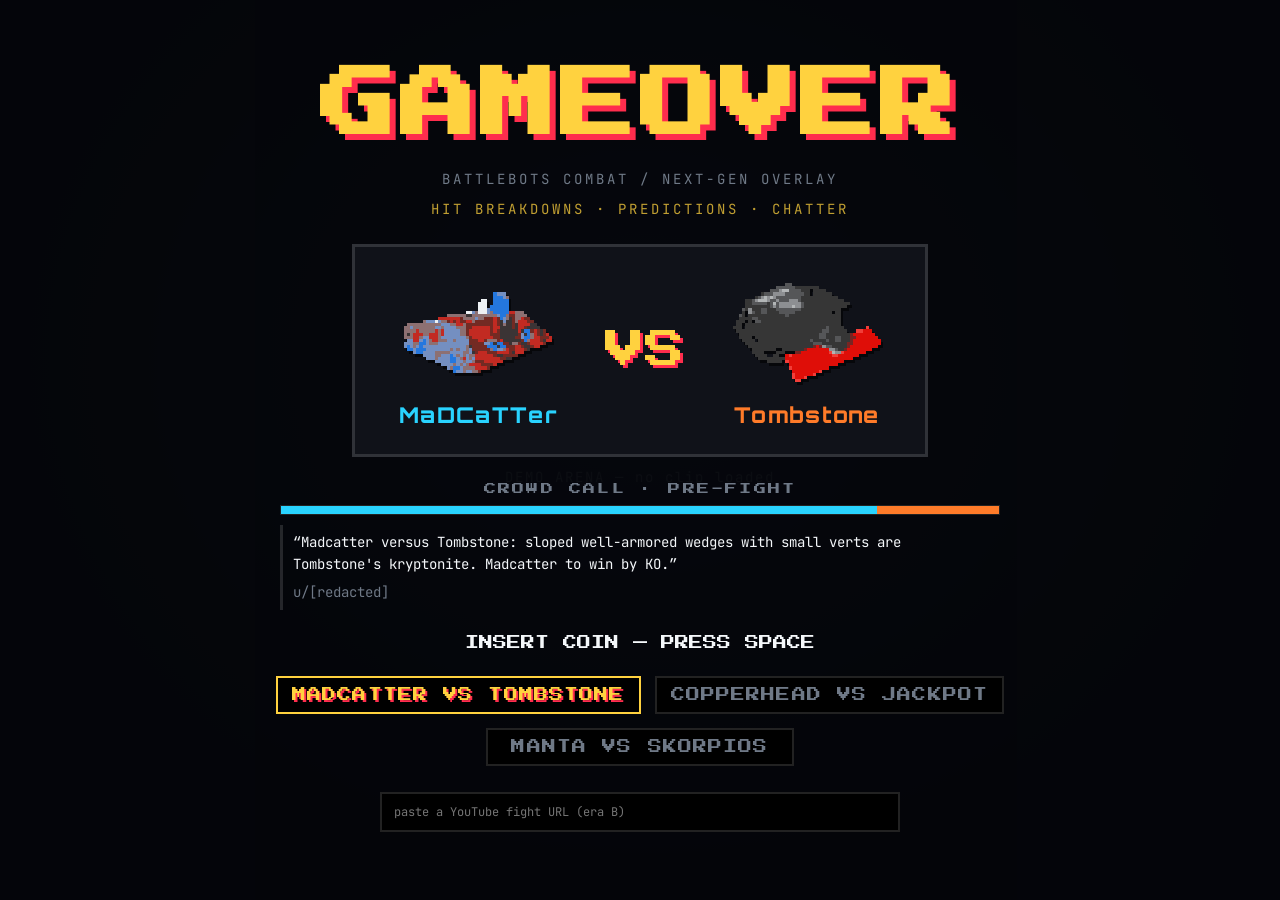
==== frontend/index.html @ 4cab4175 "Fix sprites.js 404ing on the public site vercel.json REWRITES / to /frontend/index.html, and a rewri" ====
<meta charset="utf-8">
<meta name="viewport" content="width=device-width, initial-scale=1">
<title>GAMEOVER</title>
<link rel="preconnect" href="https://fonts.googleapis.com">
<link rel="preconnect" href="https://fonts.gstatic.com" crossorigin>
<link href="https://fonts.googleapis.com/css2?family=Orbitron:wght@600;800;900&family=JetBrains+Mono:wght@400;500;700&family=Press+Start+2P&display=swap" rel="stylesheet">
<!-- ../frontend/, not the bare filename: vercel.json REWRITES / to
     /frontend/index.html, so the browser's URL stays / and a same-directory
     relative path resolves to /sprites.js and 404s on the public site while
     working perfectly in local dev. Every other asset here climbs with ../ for
     exactly this reason, and .. from / harmlessly stays at /. -->
<script src="../frontend/sprites.js"></script>

<style>
/* ===================================================================
   THEME — everything a restyler needs is in this block.
   Change colours / fonts / sizes here, not in the rules below.
   =================================================================== */
:root {
  /* palette */
  --bg:            #07080b;
  --ink:           #f4f7fa;
  --ink-dim:       #6f7987;
  --steel:         #5f6b7a;
  --accent:        #ffd23f;   /* arcade gold: titles, VS, stamps */
  --accent-2:      #ff2d4d;   /* danger / KO red */
  --left-color:    #29d3ff;   /* player 1 identity */
  --right-color:   #ff7b29;   /* player 2 identity */
  --ghost:         #ffffff66; /* trailing damage inside a core */
  --core-hollow:   #0d1015;   /* unlit core interior */
  --core-edge:     #e4ebf3;   /* robot-head outline pixels */
  --panel:         #12151be6;
  --panel-edge:    #ffffff22;
  --comment-bg:    #0a0e1aee;   /* near-opaque: it overlays bright arena footage */
  --ko-panel:      #0a0204b8; /* KO stamp plate */
  --ko-glow:       #ff2d4d8c;
  --ko-ink-shadow: #b3260f;   /* hard pixel shadow under the stamp text */
  --embers:        #ffe27a,#ff9d3d,#ff5a1a,#ff3d1a;

  /* hitmarkers — one colour per damage tier (see TIERS in the script) */
  --hit-graze:     #ffd23f;
  --hit-solid:     #ff9d3d;
  --hit-heavy:     #ff5a1a;
  --hit-massive:   #ff2d4d;
  --hit-self:      #8a94a3;   /* incidental: wall, hazard, self-inflicted */

  /* breakdown panel — card language borrowed from DESIGN_ARTIFACT.html */
  --panel-raised:  #191d25;
  --hairline:      #262b34;
  --steel-light:   #b3bdc9;
  --ok:            #3dff9e;   /* card eyebrow */
  --energy:        #f2a13c;   /* weapon labels */

  /* health ramp — sampled by JS, interpolated per hp */
  --ramp-0:        255,45,77;    /* critical */
  --ramp-25:       255,157,61;
  --ramp-50:       255,217,61;
  --ramp-75:       168,255,61;
  --ramp-100:      61,255,158;   /* healthy */

  /* type */
  --font-display:  'Orbitron', sans-serif;                     /* names, status, VS */
  --font-mono:     'JetBrains Mono', ui-monospace, monospace;  /* numbers, labels */
  --font-pixel:    'Press Start 2P', 'Courier New', monospace; /* title, stamps */
  --fs-title:      clamp(28px, 7vw, 76px);
  --fs-name:       clamp(11px, 1.7vw, 22px);
  --fs-hp:         clamp(13px, 2vw, 26px);
  --fs-status:     clamp(7px, 1vw, 13px);
  --fs-caption:    clamp(10px, 1.8vw, 20px);
  /* Fallback only. The real reservation is measured per clip by sizeCaption(),
     which sets --cur-h / --prev-h from the tallest caption this timeline
     actually holds — a fixed line count is a guess, and it was wrong: the
     longest madcatter caption wraps to THREE lines in the 374px caption column,
     so a two-line reservation still let the block grow. */
  --cap-lines:     2;
  --cap-lh:        1.7;
  /* the small-label size: hit readout, card descriptions, picker, .pq quotes.
     12px was fine for a dense web page, marginal for a HUD read at a glance. */
  --fs-comment:    clamp(8px, 1.1vw, 14px);
  --fs-fan:        clamp(10px, 1.35vw, 16px);  /* fan comment — must read on video */
  --sigil-size:    clamp(14px, 2.1vw, 26px);   /* weapon icon beside each name */
  --fs-stamp:      clamp(26px, 7vw, 92px);
  --fs-hits-tot:   clamp(12px, 1.7vw, 20px);   /* the running hit total */
  --fs-eyebrow:    clamp(8px, .95vw, 13px);    /* breakdown stat labels, axis, note */
  --fs-card-title: clamp(13px, 1.7vw, 19px);
  --fs-stat:       clamp(15px, 2.2vw, 26px);

  /* layout */
  --core-size:     clamp(30px, 5.4vw, 78px);   /* width of one robot-head core */
  --core-gap:      clamp(4px, .9vw, 14px);
  --bar-w:         clamp(150px, 30vw, 520px);  /* column width for each side */
  --hud-pad:       clamp(12px, 2.4vw, 34px);
  --radius:        3px;
  /* Broadcast footage puts its own graphics in the TOP-LEFT (match clock,
     "KNOCKOUT : 72sec" banner), so the HUD keeps that corner empty: bars run
     along the bottom and the only top-anchored readouts hug the right edge.
     Raise --safe-top if a broadcaster's band spans the full width. */
  --safe-top:      var(--hud-pad);
  --hits-h:        calc(var(--fs-hits-tot) + var(--fs-comment) * 3.4);

  /* hitmarker sizes, one per tier */
  --hm-graze:      clamp(34px, 5vw, 66px);
  --hm-solid:      clamp(46px, 7vw, 94px);
  --hm-heavy:      clamp(62px, 10vw, 132px);
  --hm-massive:    clamp(78px, 13vw, 172px);
  --hm-size:       var(--hm-graze);            /* default tier */
  --strike-size:   clamp(180px, 36vmin, 440px);
  /* the crosshair parks below the broadcaster's band — push it down together
     with --safe-top if a clip's burned-in graphics run taller */
  --strike-top:    54%;
  /* When a hit carries a real impact point (hit.at) the marker goes THERE
     instead, so these fence it into the readable middle of the frame. The top
     floor is the load-bearing one: an impact high in the frame would otherwise
     land right on the burned-in "KNOCKOUT : 24sec" banner. Raise them with
     --safe-top and --strike-top, never on their own. */
  --mark-min-top:  30%;
  --mark-max-top:  78%;
  --mark-inset:    10%;

  /* breakdown layout */
  --bd-radius:     10px;
  --bd-gap:        clamp(10px, 1.6vw, 20px);
  --strip-h:       clamp(46px, 8vh, 74px);
  --pbar-h:        clamp(38px, 5vh, 46px);    /* .bars lifts by this while shown */
  --pred-h:        10px;       /* crowd split bar, title card and breakdown */

  /* motion */
  --tween:         400ms;      /* health drain tween (spec) */
  --ghost-tween:   900ms;
  --shake-time:    420ms;
  --hm-life:       420ms;
  --strike-life:   720ms;
  /* fan comment dwell. Was 6000 when a scraped comment was a short quip; a
     pinned fight-card prediction runs the full MAX_LEN 180 chars, which is
     ~32 words and does not read in six seconds. */
  --comment-life:  9000ms;
  --exchange-gap:  3000ms;     /* parent quote -> reply, the two-beat exchange */
}

* { box-sizing: border-box; }
html, body { margin: 0; height: 100%; background: var(--bg); color: var(--ink);
  font-family: var(--font-mono); overflow: hidden; }

/* ---------- stage ---------- */
#stage { position: fixed; inset: 0; }
#video, #placeholder { position: absolute; inset: 0; width: 100%; height: 100%; }
#video { object-fit: cover; background: #000; }
#placeholder { display: none; background:
  radial-gradient(ellipse at 50% 40%, #1b2340 0%, #05060a 70%),
  repeating-linear-gradient(90deg, #ffffff08 0 2px, transparent 2px 46px); }
#placeholder.on { display: block; }
#placeholder::after { content: 'DEMO ARENA — no clip loaded'; position: absolute;
  left: 0; right: 0; top: 52%; text-align: center; color: var(--ink-dim);
  font-size: var(--fs-comment); letter-spacing: 2px; }

/* shake on big damage */
@keyframes shake {
  0%,100% { transform: translate(0,0) }
  20% { transform: translate(-12px, 7px) rotate(-.5deg) }
  40% { transform: translate(11px, -8px) rotate(.5deg) }
  60% { transform: translate(-8px, -5px) }
  80% { transform: translate(7px, 6px) }
}
#stage.shake { animation: shake var(--shake-time) linear; }
/* KO hits harder — vintage hardware doesn't ease */
@keyframes shakeHard {
  0%,100% { transform: translate(0,0) rotate(0) }
  15% { transform: translate(-18px, 10px) rotate(-.8deg) }
  35% { transform: translate(17px, -12px) rotate(.8deg) }
  55% { transform: translate(-14px, -8px) rotate(-.5deg) }
  75% { transform: translate(12px, 9px) rotate(.4deg) }
}
#stage.shake-hard { animation: shakeHard .5s cubic-bezier(.36,.07,.19,.97); }

/* ---------- HUD ---------- */
#hud { position: absolute; inset: 0; pointer-events: none; opacity: 0;
  transition: opacity 500ms; }
#hud.on { opacity: 1; }

/* one bottom row: left stack · caption · right stack — the top of the frame
   belongs to the broadcaster (see --safe-top). */
.bars { position: absolute; bottom: var(--hud-pad); left: var(--hud-pad);
  right: var(--hud-pad); display: flex; justify-content: space-between;
  align-items: flex-end; gap: clamp(10px, 3vw, 44px); }
.side { display: flex; flex-direction: column; gap: 6px;
  flex: 0 1 var(--bar-w); min-width: 0; max-width: 46%; }
.side.right { align-items: flex-end; }

.name { font-family: var(--font-display); font-weight: 800; font-size: var(--fs-name);
  letter-spacing: .06em; text-shadow: 2px 2px 0 #000, 0 0 14px #000;
  display: flex; align-items: center; gap: .5em; }
.side.right .name { flex-direction: row-reverse; }
.side.left  .name { color: var(--left-color); }
.side.right .name { color: var(--right-color); }

/* weapon sigil — the bot's silhouette, so a viewer can tie this side of the HUD
   to the machine actually on screen. Inherits the side colour via currentColor. */
.sigil { width: var(--sigil-size); height: var(--sigil-size); flex: 0 0 auto;
  shape-rendering: crispEdges; filter: drop-shadow(1px 1px 0 #000); }
/* a cropped photo instead of a silhouette — kept chunky on purpose so a soft
   action still reads as deliberate pixel art rather than a blurry JPEG */
.sigil.shot { image-rendering: pixelated; object-fit: cover;
  border: 2px solid currentColor; border-radius: 2px; }
/* same sprite, VS-card size — the first thing a viewer sees */
.vsart { width: clamp(72px, 13vw, 148px); height: auto; image-rendering: pixelated;
  shape-rendering: crispEdges; filter: drop-shadow(2px 3px 0 #0009); }
.vsart.shot { object-fit: cover; border: 3px solid currentColor; }

/* ---------- pixel cores (health) ----------
   Five robot heads per bot, 20 hp each. The last one drains first, so damage
   eats inward toward the centre of the frame. Each head is a plain div whose
   width tweens; the robot silhouette comes from a CSS mask, so there are no
   SVG ids to collide between the two sides. */
.cores { display: flex; gap: var(--core-gap); }
.side.right .cores { flex-direction: row-reverse; }

/* flex: 0 0 auto — a core is a fixed size, never a share of the row. Without it a
   narrowed .side shrinks all five and aspect-ratio takes the height with them. */
.core { position: relative; flex: 0 0 auto;
  width: var(--core-size); aspect-ratio: 11 / 9;
  filter: drop-shadow(0 0 8px var(--glow, #3dff9e66));
  transition: filter 300ms; }
.core.spent { filter: none; }
.core-body, .core-edge { position: absolute; inset: 0; }
.core-body {
  -webkit-mask: var(--core-mask) center / 100% 100% no-repeat;
          mask: var(--core-mask) center / 100% 100% no-repeat; }
.core-edge { background: var(--core-edge);
  -webkit-mask: var(--core-edge-mask) center / 100% 100% no-repeat;
          mask: var(--core-edge-mask) center / 100% 100% no-repeat; }
.core-hollow { position: absolute; inset: 0; background: var(--core-hollow); }
/* the drain sweeps the head's INTERIOR columns, not its bounding box — otherwise
   the outer ~18% of the sweep lands on empty pixels and a 20% core reads as 0 */
.core-ghost, .core-fill { position: absolute; top: 0; bottom: 0;
  left: var(--core-in-x); width: 0; }
.core-ghost { background: var(--ghost);
  transition: width var(--ghost-tween) ease-out 220ms; }
.core-fill { background: var(--live-color, #3dff9e);
  transition: width var(--tween) cubic-bezier(.2,.8,.2,1), background 300ms; }
.side.right .core-ghost, .side.right .core-fill { left: auto; right: var(--core-in-x); }

@keyframes corePop {
  0% { transform: scale(1) }
  35% { transform: scale(1.22) rotate(-3deg) }
  100% { transform: scale(1) }
}
.core.pop { animation: corePop .45s cubic-bezier(.3,1.6,.5,1); }
@keyframes coreThrob {
  0%,100% { transform: scale(1); filter: drop-shadow(0 0 7px var(--glow, #ff2d4d99)) }
  50% { transform: scale(1.09); filter: drop-shadow(0 0 20px var(--glow, #ff2d4d99)) }
}
.core.low { animation: coreThrob .8s ease-in-out infinite; }

/* readout + status line */
.readout { display: flex; align-items: baseline; gap: 10px;
  text-shadow: 2px 2px 0 #000; }
.side.right .readout { flex-direction: row-reverse; }
.hpnum { font-family: var(--font-mono); font-weight: 700; font-size: var(--fs-hp);
  color: var(--live-color, var(--ink)); transition: color 300ms; }
.coren { font-family: var(--font-mono); font-size: var(--fs-status);
  letter-spacing: .08em; color: var(--steel); }
.coren b { color: var(--ink); font-weight: 500; }
.status { font-family: var(--font-display); font-weight: 600;
  font-size: var(--fs-status); letter-spacing: .24em;
  color: var(--live-color, var(--ink)); text-shadow: 2px 2px 0 #000, 0 0 12px #000;
  transition: color 300ms; }

/* fan comment — order:-1 floats it ABOVE the bottom-anchored cores */
.comment { order: -1; max-width: 100%; background: var(--comment-bg);
  border-left: 3px solid var(--accent); padding: 8px 10px; margin-top: 4px;
  font-size: var(--fs-fan); line-height: 1.6; opacity: 0;
  /* the panel sits over arena footage that can be white-hot (sparks, fire), so
     it carries its own contrast rather than trusting the frame behind it */
  color: var(--ink); text-shadow: 1px 1px 0 #000;
  backdrop-filter: blur(3px);
  transform: translateY(10px); transition: opacity 260ms, transform 260ms; }
.side.right .comment { border-left: 0; border-right: 3px solid var(--accent);
  text-align: right; }
.comment.on { opacity: 1; transform: translateY(0); }

/* PERFECT — the arcade flourish for a bot that finished on zero damage taken.
   z-index 8 because #ko's fireball is 7 and covers the whole frame for the
   stamp's life; .bars is positioned but has no z-index, so it opens no stacking
   context and this lifts the badge alone rather than the health bars with it.
   The [hidden] rule is NOT optional: `display` here is an author declaration and
   would beat the UA's [hidden] rule outright — which is exactly the bug that
   made #preds unhideable. */
/* align-self, not align-items: .side is a column flex whose default `stretch`
   would blow the badge out to the full width of the panel */
.perfect { position: relative; z-index: 8; align-self: flex-start;
  display: inline-block; padding: 2px 10px 4px;
  font-family: var(--font-pixel); font-size: var(--fs-status);
  letter-spacing: .18em; color: var(--accent);
  background: #000; border: 2px solid var(--accent);
  text-shadow: 2px 2px 0 var(--accent-2);
  box-shadow: 0 0 18px var(--accent-2), inset 0 0 12px #ffd23f22;
  transform-origin: center bottom; }
.side.right .perfect { align-self: flex-end; }
.perfect[hidden] { display: none; }
/* The badge outranks .screen (z-index 8 vs 5) so it can paint over #ko's fireball,
   which means it also paints over the fight card — PERFECT read twice, once beside
   Manta's dimmed HUD panel and again in the DAMAGE panel. Containing #hud in its
   own stacking context would fix it and break the fireball ordering, which is what
   the 8 is for; hiding it while the card is up costs one body class. */
body.over .perfect { display: none; }
.perfect.pop { animation: perfectIn 460ms cubic-bezier(.2,1.6,.4,1) both; }
@keyframes perfectIn {
  0%   { transform: scale(0) rotate(-8deg); opacity: 0 }
  60%  { transform: scale(1.18) rotate(2deg); opacity: 1 }
  100% { transform: scale(1) rotate(0); opacity: 1 }
}
.comment .src { display: block; margin-top: 6px; color: var(--ink-dim);
  font-size: .82em; overflow-wrap: anywhere; }
.comment .src b { color: var(--ink); font-weight: 700; }
/* second beat of an exchange — the reply someone posted under the quote already
   on screen. Dimmer accent and the ↳ so it reads as an answer, not a new take. */
.comment.reply { border-color: var(--ink-dim); }

/* caption — centre column of the bottom row.
   flex-basis MUST stay 0, not auto. With `auto` the caption's base size is its own
   max-content width, so a long line pushes the row into negative free space and the
   two .side columns — flex-shrink 1, min-width 0 — get squeezed below --bar-w,
   shrinking the health cores and rewrapping the fan comments. With basis 0 the
   caption can never contribute overflow; it wraps inside whatever is left. Where
   there IS free space the two are arithmetically identical, so the short-caption
   look is unchanged. */
#caption { flex: 1 1 0; min-width: 0; text-align: center;
  overflow-wrap: break-word; padding-bottom: 4px;
  font-family: var(--font-pixel); font-size: var(--fs-caption);
  line-height: var(--cap-lh); text-shadow: 3px 3px 0 #000, 0 0 18px #000;
  /* both slots keep their space whether or not they hold anything, so the block
     is the same height for a one-word caption, a wrapped two-line one and none
     at all. Without this the bars, the cores and the fan comments all shift
     every time a line is typed. Bottom-aligned because .bars is anchored to the
     bottom edge and grows upward. */
  display: flex; flex-direction: column; justify-content: flex-end; }
/* the line before this one, kept legible — events land ~1s apart and a caption that
   is replaced the moment it finishes typing is never actually read. It wraps rather
   than ellipsing: the reserved space is what stops it moving anything, so there is
   nothing to gain by cutting it off mid-word. */
#caption .prev { opacity: .38; font-size: .82em; margin-bottom: 2px;
  min-height: var(--prev-h, calc(var(--cap-lines) * var(--cap-lh) * 1em)); }
#caption .cur { min-height: var(--cur-h, calc(var(--cap-lines) * var(--cap-lh) * 1em)); }
/* too narrow for three columns — caption takes its own line above the bars, where
   it is full width and one line is enough */
@media (max-width: 620px) {
  .bars { flex-wrap: wrap; }
  #caption { order: -2; flex: 1 0 100%; padding-bottom: 10px; --cap-lines: 1; }
}
/* the cursor belongs to the line being typed, not to the block — on #caption it
   would render after the previous line too */
#caption .cur::after { content: '_'; opacity: .8;
  animation: blink 700ms steps(1) infinite; }
#caption.done .cur::after { content: ''; }

/* hit counter — it has to explain itself: what is being counted, who landed
   them, and what the last one was. Stays top-RIGHT and narrow; the top-left of
   the frame belongs to the broadcaster (see --safe-top). */
#hits { position: absolute; right: var(--hud-pad); top: var(--safe-top);
  width: max-content; max-width: min(52vw, 380px); text-align: right;
  font-family: var(--font-mono); font-size: var(--fs-comment);
  letter-spacing: .12em; text-shadow: 2px 2px 0 #000, 0 0 10px #000; }
#hits .hh { display: flex; justify-content: flex-end; align-items: baseline; gap: 8px; }
#hits .lbl { color: var(--ink-dim); font-size: .86em; letter-spacing: .24em; }
#hits .hh b { font-family: var(--font-pixel); font-size: var(--fs-hits-tot);
  color: var(--accent); }
#hits .hs { display: flex; justify-content: flex-end; gap: 14px; margin-top: 5px; }
#hits .s { display: flex; align-items: center; gap: 6px; min-width: 0; }
#hits .s b { color: var(--ink); font-weight: 700; }
#hits .s em { font-style: normal; color: var(--steel); font-size: .84em;
  max-width: 14ch; overflow: hidden; text-overflow: ellipsis; white-space: nowrap; }
#hits .dot { width: 7px; height: 7px; flex: 0 0 7px; }
#hits .dot.l { background: var(--left-color);  box-shadow: 0 0 8px var(--left-color); }
#hits .dot.r { background: var(--right-color); box-shadow: 0 0 8px var(--right-color); }
#hits .hl { margin-top: 6px; font-size: .86em; color: var(--ink-dim);
  white-space: nowrap; overflow: hidden; text-overflow: ellipsis; }
#hits .hl.t-solid   { color: var(--hit-solid); }
#hits .hl.t-heavy   { color: var(--hit-heavy); }
#hits .hl.t-massive { color: var(--hit-massive); }
#hits .hl.flash { animation: hlFlash 500ms steps(2, end); }
@keyframes hlFlash { 0%,100% { filter: none } 50% { filter: brightness(2.4) } }
@media (max-width: 620px) {
  #hits .s em, #hits .hl .wpn { display: none; }  /* dot + number still attribute */
}
#muted { position: absolute; right: var(--hud-pad);
  top: calc(var(--safe-top) + var(--hits-h) + 12px);
  font-size: var(--fs-comment); color: var(--ink-dim); display: none;
  pointer-events: auto; cursor: pointer; text-align: right;
  max-width: min(60vw, 420px); line-height: 1.7; }
#muted.on { display: block; }
/* full-stage crosshair — heavy blows and up. Wraps #massive so the tier word
   keeps its original animation instead of gaining a second one. Nudged toward
   the bot that got hit, and parked below the broadcaster's band. */
#strike { position: absolute; left: var(--strike-x, 50%);
  top: var(--strike-y, var(--strike-top));
  width: var(--strike-size); height: var(--strike-size);
  margin: calc(var(--strike-size) / -2) 0 0 calc(var(--strike-size) / -2);
  pointer-events: none; opacity: 0; z-index: 9; color: var(--hit-heavy); }
#strike.on { animation: strikeIn var(--strike-life) steps(4, end) forwards; }
#strike.t-massive { color: var(--hit-massive); }
@keyframes strikeIn {
  0% { opacity: 0; transform: scale(1.9) }
  20% { opacity: 1; transform: scale(1) }
  70% { opacity: 1; transform: scale(1) }
  100% { opacity: 0; transform: scale(1.12) }
}
#strike .ring { position: absolute; inset: 12%; border: 3px solid currentColor;
  border-radius: 50%; box-shadow: 0 0 24px currentColor, inset 0 0 18px currentColor;
  clip-path: polygon(0 0,100% 0,100% 34%,0 34%,0 0,
                     0 66%,100% 66%,100% 100%,0 100%); }
#strike .tick { position: absolute; background: currentColor;
  box-shadow: 0 0 14px currentColor; }
#strike .tick.n, #strike .tick.s { left: 50%; width: 3px; height: 12%; margin-left: -1.5px; }
#strike .tick.n { top: 0 }
#strike .tick.s { bottom: 0 }
#strike .tick.w, #strike .tick.e { top: 50%; height: 3px; width: 12%; margin-top: -1.5px; }
#strike .tick.w { left: 0 }
#strike .tick.e { right: 0 }

#massive { position: absolute; left: 50%; top: 50%;
  transform: translate(-50%,-50%) scale(.6); white-space: nowrap;
  font-family: var(--font-pixel); font-size: clamp(14px, 3vw, 40px);
  color: currentColor; text-shadow: 4px 4px 0 #000; opacity: 0; }
#massive.on { animation: massive 900ms ease-out; }
@keyframes massive {
  0% { opacity: 0; transform: translate(-50%,-50%) scale(.4) }
  18% { opacity: 1; transform: translate(-50%,-50%) scale(1.15) }
  70% { opacity: 1; transform: translate(-50%,-50%) scale(1) }
  100% { opacity: 0; transform: translate(-50%,-50%) scale(1) }
}
#strikeby { position: absolute; left: 50%; top: calc(50% + var(--strike-size) * .17);
  transform: translateX(-50%); white-space: nowrap;
  font-family: var(--font-mono); font-weight: 700; font-size: var(--fs-comment);
  letter-spacing: .18em; color: var(--ink); text-shadow: 2px 2px 0 #000; }

/* damage floaters + KO embers */
.floater { position: absolute; font-family: var(--font-display); font-weight: 800;
  font-size: clamp(14px, 2.2vw, 28px); color: var(--accent-2);
  text-shadow: 0 0 10px var(--ko-glow), 2px 2px 0 #000; pointer-events: none;
  z-index: 9; animation: floatUp 1s ease forwards; }
@keyframes floatUp {
  0% { opacity: 0; transform: translateY(6px) scale(.8) }
  20% { opacity: 1; transform: translateY(-4px) scale(1.1) }
  100% { opacity: 0; transform: translateY(-46px) scale(1) }
}
/* hitmarker — lands on the core that actually drained, sized and coloured by
   tier. Reuses the core pixel-mask builder, so there is one of those, not two. */
.hitmark { position: absolute; pointer-events: none; z-index: 10;
  width: var(--hm-size); height: var(--hm-size);
  margin: calc(var(--hm-size) / -2) 0 0 calc(var(--hm-size) / -2);
  color: var(--hit-graze);
  animation: hmPop var(--hm-life) steps(3, end) forwards; }
.hitmark::before, .hitmark::after { content: ''; position: absolute; inset: 0;
  background: currentColor;
  -webkit-mask: var(--hm-mask) center / 100% 100% no-repeat;
          mask: var(--hm-mask) center / 100% 100% no-repeat; }
.hitmark::after { filter: blur(7px); opacity: .75; }
.hitmark.t-solid   { color: var(--hit-solid);   --hm-size: var(--hm-solid); }
.hitmark.t-heavy   { color: var(--hit-heavy);   --hm-size: var(--hm-heavy); }
.hitmark.t-massive { color: var(--hit-massive); --hm-size: var(--hm-massive); }
.hitmark.self      { color: var(--hit-self); }   /* not a clean blow */
@keyframes hmPop {
  0% { opacity: 0; transform: scale(.3) rotate(-14deg) }
  22% { opacity: 1; transform: scale(1.3) rotate(0deg) }
  55% { opacity: 1; transform: scale(1) }
  100% { opacity: 0; transform: scale(1.45) }
}
.ember { position: absolute; width: 5px; height: 5px; border-radius: 1px;
  pointer-events: none; z-index: 9; animation: emberOut .7s ease-out forwards; }
@keyframes emberOut {
  0% { transform: translate(0,0) scale(1); opacity: 1 }
  100% { transform: translate(var(--dx), var(--dy)) scale(.15); opacity: 0 }
}

/* ---------- screens (title / game over) ---------- */
.screen { position: absolute; inset: 0; display: none; flex-direction: column;
  align-items: center; justify-content: center; gap: 26px; text-align: center;
  background: #05060aee; z-index: 5; }
.screen.on { display: flex; }
/* The title card is laid out but not shown until every part of it has landed, so
   it arrives in ONE paint. Measured, the crowd block is 195px tall and #title is
   `justify-content: center`, so a late #preds moved the WHOLE card — the h1 rose
   110px and the picker fell 111px, long after the card looked settled. Reserving
   the block's height instead is not an option: whether it appears at all depends
   on the comments file, so a reservation is wrong on exactly the clips that have
   no picks. `visibility` rather than `opacity` because layout must still happen
   underneath — sizeCaption() and the picker both measure during this window. */
.screen.staging { visibility: hidden; }
#title h1 { font-family: var(--font-pixel); font-size: var(--fs-title); margin: 0;
  color: var(--accent); text-shadow: 6px 6px 0 var(--accent-2); letter-spacing: 4px; }
#title .sub { color: var(--ink-dim); font-size: var(--fs-comment); letter-spacing: 3px; }
#title .sub i { font-style: normal; white-space: nowrap; }
/* the counting rule, stated once so the HUD readout needs no explaining */
#title .rule { color: var(--accent); opacity: .75; margin-top: -14px; }
#coin { font-family: var(--font-pixel); font-size: var(--fs-comment); color: var(--ink);
  animation: blink 900ms steps(1) infinite; }
@keyframes blink { 0%,49% { opacity: 1 } 50%,100% { opacity: 0 } }

.vs { display: flex; align-items: center; gap: clamp(14px, 4vw, 48px);
  border: 3px solid var(--panel-edge); background: var(--panel);
  padding: clamp(12px, 2.4vw, 26px) clamp(16px, 4vw, 44px); }
/* min-height reserves the sprite before it exists. .vsart is
   clamp(72px,13vw,148px) wide at 16:12, so it lands ~0.75x that tall on top of a
   name line — without the reservation the panel grew by ~60-120px in one frame
   and .screen's justify-content:center threw the whole card up and down. */
.vs .bot { display: flex; flex-direction: column; align-items: center; gap: .6em;
  justify-content: flex-end;
  min-height: calc(clamp(72px, 13vw, 148px) * .75 + var(--fs-name) * 1.4 + .6em);
  font-family: var(--font-display); font-weight: 800;
  font-size: var(--fs-name); letter-spacing: .06em; max-width: 30vw; }
.vs .bot.l { color: var(--left-color); }
.vs .bot.r { color: var(--right-color); }
.vs .mid { font-family: var(--font-pixel); font-size: clamp(18px,3.4vw,40px);
  color: var(--accent); text-shadow: 3px 3px 0 var(--accent-2); }

/* ---------- crowd call — shared by the title card and breakdown card 04 ----
   The split bar and the quoted takes are the same component in two places, so
   they are styled once here. Note the top-left broadcaster rule does NOT apply
   to #preds: .screen is a full-frame overlay over a PAUSED video, not the HUD,
   so nothing of the burned-in match clock is underneath it. */
#preds { display: flex; flex-direction: column; align-items: center; gap: 10px;
  width: min(86vw, 720px); }
/* Load-bearing. `display` above is an AUTHOR declaration and beats the UA's
   [hidden] rule outright, so without this the block could never be hidden: it
   painted its header and empty bar from the first frame on every clip, grew by
   the height of two quotes when they landed, and on a clip with no picks
   (synthfight, ?demo=1) just sat there empty forever. */
#preds[hidden] { display: none; }
#preds .ph { font-family: var(--font-pixel); font-size: var(--fs-eyebrow);
  letter-spacing: .18em; color: var(--ink-dim); }
.pbar { display: flex; width: 100%; height: var(--pred-h); background: #000;
  border: 1px solid var(--panel-edge); overflow: hidden; }
.pbar.big { height: calc(var(--pred-h) * 1.6); }
.pbar i { display: block; height: 100%; transition: width 400ms; }
.pbar i:first-child { background: var(--left-color); }
.pbar i:last-child  { background: var(--right-color); }
.pq { display: grid; grid-template-columns: 1fr 1fr; gap: var(--bd-gap);
  width: 100%; text-align: left; }
/* min-height reserves the typical two lines + cite, so the card is laid out at
   its final size on the first paint instead of growing when the quotes arrive */
.pq blockquote { margin: 0; font-size: var(--fs-comment); line-height: 1.6;
  color: var(--ink); border-left: 3px solid var(--panel-edge); padding: 6px 10px;
  min-height: calc(1.6em * 3 + 12px); }
.pq blockquote:empty { display: none; }
.pq blockquote:last-child { border-left: 0; border-right: 3px solid var(--panel-edge);
  text-align: right; }
/* One side can have no showable quote — madcatter-tombstone's only Tombstone
   pick is `rival: true`, which the tally counts but never shows. Hiding the empty
   blockquote is not enough on a 1fr 1fr grid: it leaves one quote against a blank
   half, and the whole point of the crowd card is one take BESIDE the opposing
   one. Going full-width says "only one side spoke" instead of looking broken. */
.pq.solo { grid-template-columns: 1fr; }
.pq.solo blockquote:last-child { border-left: 3px solid var(--panel-edge);
  border-right: 0; text-align: left; }
.pq cite { display: block; margin-top: 6px; font-style: normal;
  color: var(--ink-dim); overflow-wrap: anywhere; }
/* a title card already carrying h1 + 2 subs + VS + coin + picker + url box has
   no room left on a laptop — drop the predictions rather than clip the card */
@media (max-height: 700px) { #preds { display: none } }

/* fight select — one button per clip, current fight highlighted */
#picker { pointer-events: auto; display: flex; flex-wrap: wrap; justify-content: center;
  gap: clamp(6px, 1.2vw, 14px); max-width: min(86vw, 760px); }
#picker button, #pmenu button, #omenu button {
  font-family: var(--font-pixel); font-size: var(--fs-comment);
  letter-spacing: .08em; text-transform: uppercase; color: var(--ink-dim); background: #000;
  /* the label is relabelled from the slug once each timeline lands; a min-width
     stops that changing the button's size and re-wrapping the row under it */
  border: 2px solid var(--panel-edge); padding: 10px 14px; cursor: pointer;
  transition: color 120ms, border-color 120ms; }
#picker button { min-width: 22ch; }
#picker button:hover, #pmenu button:hover, #omenu button:hover {
  color: var(--ink); border-color: var(--steel); }
#picker button[aria-current='true'] { color: var(--accent); border-color: var(--accent);
  text-shadow: 2px 2px 0 var(--accent-2); cursor: default; }

/* era B url box */
#erab { pointer-events: auto; display: flex; flex-direction: column; gap: 10px;
  align-items: center; }
#erab input { font-family: var(--font-mono); font-size: 12px; padding: 10px 12px;
  width: min(70vw, 520px); background: #000; color: var(--ink);
  border: 2px solid var(--panel-edge); }
#cmd { font-size: var(--fs-comment); color: var(--accent); background: #000;
  border: 2px dashed var(--panel-edge); padding: 10px; display: none;
  width: min(70vw, 520px); word-break: break-all; line-height: 1.7;
  user-select: all; }

/* ---------- KO: fireball, smoke, stamp ---------- */
#flash { position: absolute; inset: 0; background: #fff; opacity: 0;
  pointer-events: none; z-index: 6; }
#flash.on { animation: flash 620ms ease-out; }
@keyframes flash { 0% { opacity: .95 } 100% { opacity: 0 } }
/* the same element, borrowed for a much lighter punch under a heavy hit */
#flash.tap { animation: flashTap 200ms ease-out; }
@keyframes flashTap { 0% { opacity: .18 } 100% { opacity: 0 } }

#ko { position: absolute; inset: 0; display: flex; align-items: center;
  justify-content: center; pointer-events: none; opacity: 0; overflow: hidden;
  z-index: 7; }
#ko.on { opacity: 1; }
#ko::before { content: ''; position: absolute; width: 70%; height: 220%;
  border-radius: 50%; opacity: 0; transform: scale(.1); }
#ko.on::before { animation: fireball 1s ease-out forwards; }
@keyframes fireball {
  0% { opacity: 0; transform: scale(.08);
    background: radial-gradient(circle, #fff 0%, #fff3c4 10%, #ffb347 26%, #ff5a1a 42%, #b3260f 58%, #3c140f80 70%, transparent 80%) }
  12% { opacity: 1; transform: scale(.55) }
  30% { opacity: 1; transform: scale(1);
    background: radial-gradient(circle, #fff3c4 0%, #ffcf6b 14%, #ff8a3d 30%, #ff3d1a 48%, #7a1c0a 66%, #28141466 76%, transparent 84%) }
  55% { opacity: .9; transform: scale(1.28);
    background: radial-gradient(circle, #ffe0a080 0%, #ff782873 22%, #96281466 42%, #32191666 64%, transparent 80%) }
  100% { opacity: 0; transform: scale(1.55) }
}
#ko::after { content: ''; position: absolute; width: 85%; height: 85%;
  border-radius: 50%; opacity: 0; filter: blur(2px);
  background: radial-gradient(circle, #4644428c 0%, #28262566 40%, transparent 72%); }
#ko.on::after { animation: smokeRise 1.6s ease-out .2s forwards; }
@keyframes smokeRise {
  0% { opacity: 0; transform: translateY(10%) scale(.5) }
  20% { opacity: .85; transform: translateY(0) scale(.9) }
  100% { opacity: 0; transform: translateY(-45%) scale(1.6) }
}

.stamp { position: relative; z-index: 2; text-align: center;
  padding: clamp(10px, 2vw, 22px) clamp(16px, 3vw, 34px);
  background: var(--ko-panel); border: 3px solid var(--accent-2);
  box-shadow: 0 0 0 3px var(--ko-panel), 0 0 32px var(--ko-glow);
  transform: scale(0); opacity: 0; image-rendering: pixelated; }
/* CRT scanlines across the panel */
.stamp::after { content: ''; position: absolute; inset: 0; pointer-events: none;
  background: repeating-linear-gradient(180deg, #00000052 0 2px, transparent 2px 4px);
  mix-blend-mode: multiply; }
#ko.on .stamp { animation: stampIn .42s .55s steps(4, end) forwards; }
@keyframes stampIn {
  0% { transform: scale(.2); opacity: 0 }
  60% { transform: scale(1.12); opacity: 1 }
  100% { transform: scale(1); opacity: 1 }
}
.stamp .go { display: block; font-family: var(--font-pixel);
  font-size: var(--fs-stamp); line-height: 1.25; letter-spacing: .04em; color: #fff;
  /* hard pixel drop-shadow, no blur — reads like a CRT sprite */
  text-shadow: 3px 3px 0 var(--ko-ink-shadow), 6px 6px 0 #000000a6, 0 0 18px var(--ko-glow); }
#ko.on .go { animation: goFlicker 1.1s steps(1, end) .7s 3; }
@keyframes goFlicker { 0%,44%,100% { opacity: 1 } 46%,52% { opacity: .35 } }

/* the loser's cores wink out under the blast */
.cores.dead { opacity: 0; transform: scale(.82); filter: blur(1.5px);
  transition: opacity .4s ease .28s, transform .4s ease .28s, filter .4s ease .28s; }

/* ---------- end-of-fight breakdown ---------- */
#over { justify-content: flex-start; overflow-y: auto;
  padding: 4vh 4vw; gap: clamp(12px, 2vw, 22px); }
#over .ko-line { display: grid; gap: 8px; }
#over h2 { font-family: var(--font-pixel); font-size: clamp(20px,5vw,54px);
  color: var(--accent-2); margin: 0; text-shadow: 5px 5px 0 #000; }
#over .winner { font-family: var(--font-display); font-weight: 800;
  font-size: var(--fs-name); letter-spacing: .06em; color: var(--accent); }

#breakdown { display: grid; grid-template-columns: 1fr 1fr; gap: var(--bd-gap);
  width: min(96vw, 900px); text-align: left; }
.bd.bd-wide { grid-column: 1 / -1; }
@media (max-width: 620px) { #breakdown { grid-template-columns: 1fr; } }

.bd { position: relative; overflow: hidden; padding: clamp(12px,2vw,22px);
  border: 1px solid var(--hairline); border-radius: var(--bd-radius);
  background: linear-gradient(180deg, var(--panel-raised), var(--panel));
  box-shadow: 0 20px 40px -20px #000000e6, inset 0 1px 0 #ffffff08; }
.bd::before { content: ''; position: absolute; top: -1px; left: 16px; right: 16px;
  height: 1px; opacity: .8;
  background: linear-gradient(90deg, transparent, var(--ok), transparent); }
.bd-head { display: flex; justify-content: space-between; align-items: flex-start;
  gap: 12px; padding-bottom: 10px; margin-bottom: 14px;
  border-bottom: 1px dashed var(--hairline); }
.bd-title { font-family: var(--font-display); font-weight: 700;
  font-size: var(--fs-card-title); color: var(--ink); text-transform: uppercase; }
.bd-desc { max-width: 24ch; text-align: right; line-height: 1.5;
  font-size: var(--fs-comment); color: var(--ink-dim); }
.bd-desc b { color: var(--steel-light); font-weight: 500; }

.bd-grid { display: grid; gap: 14px; }
.bd-bot { display: grid; gap: 6px; }
.bd-bot .who { font-family: var(--font-display); font-weight: 800;
  font-size: var(--fs-name); letter-spacing: .06em; }
.bd-perfect { margin-left: .6em; padding: 1px 7px 3px; vertical-align: middle;
  font-family: var(--font-pixel); font-size: var(--fs-eyebrow);
  letter-spacing: .14em; color: var(--accent); background: #000;
  border: 2px solid var(--accent); text-shadow: 1px 1px 0 var(--accent-2); }
.bd-bot.l .who { color: var(--left-color); }
.bd-bot.r .who { color: var(--right-color); }
.bd-nums { display: flex; gap: clamp(12px,2.4vw,28px); font-family: var(--font-mono); }
.bd-nums div { display: grid; }
.bd-nums k { font-size: var(--fs-eyebrow); letter-spacing: .18em; color: var(--ink-dim); }
.bd-nums v { font-size: var(--fs-stat); font-weight: 700; color: var(--ink); }

/* tier chips — the artifact's hard-stepped pixel cell, one per tier */
.bd-tiers { display: flex; gap: 4px; }
.bd-tier { flex: 1; min-width: 0; padding: 4px 2px 3px; text-align: center;
  font-family: var(--font-mono); font-size: var(--fs-eyebrow); color: #0b0d11;
  box-shadow: 0 0 0 2px #000;
  background: linear-gradient(180deg,#9d9d9d 0 20%,#b6b6b6 20% 44%,
              #8e8e8e 44% 70%,#767676 70% 100%); }
.bd-tier.n0 { color: var(--ink-dim); opacity: .4; }
.bd-tier.t-graze.on   { background: var(--hit-graze); }
.bd-tier.t-solid.on   { background: var(--hit-solid); }
.bd-tier.t-heavy.on   { background: var(--hit-heavy); }
.bd-tier.t-massive.on { background: var(--hit-massive); color: #fff; }

#bdBig .dmg { font-family: var(--font-pixel); font-size: clamp(22px,5vw,46px);
  color: var(--hit-massive); text-shadow: 3px 3px 0 #000; }
#bdBig .meta { margin-top: 8px; font-family: var(--font-mono);
  font-size: var(--fs-comment); line-height: 1.9; color: var(--steel-light); }
#bdBig .wpn { color: var(--energy); text-transform: uppercase; letter-spacing: .12em; }
#bdBig .cap { color: var(--ink-dim); }

/* hit log — every hit across fight time, attacker above or below the line.
   A tick's COLOUR is which bot landed it, matching that bot's name everywhere
   else on the page; its HEIGHT is how hard. Colour used to carry the tier, which
   meant the strip and the tier chips directly above it spoke the same palette
   about two different things — and it left the strip saying nothing about who,
   duplicating the up/down split instead of reinforcing it. */
.bd-strip { position: relative; height: var(--strip-h); background: #060709;
  border: 1px solid var(--hairline); border-radius: 4px; overflow: hidden; }
.bd-strip::before { content: ''; position: absolute; left: 0; right: 0; top: 50%;
  height: 1px; background: var(--hairline); }
.bd-strip i { position: absolute; width: 3px; margin-left: -1.5px; border-radius: 1px;
  background: currentColor; }
.bd-strip i.up { bottom: 50%; }
.bd-strip i.down { top: 50%; }
.bd-strip i.l    { color: var(--left-color); }
.bd-strip i.r    { color: var(--right-color); }
.bd-strip i.self { color: var(--hit-self); }    /* wall, hazard, self-inflicted */
.bd-strip i.t-graze   { height: 16%; }
.bd-strip i.t-solid   { height: 28%; }
.bd-strip i.t-heavy   { height: 40%; width: 4px; }
.bd-strip i.t-massive { height: 50%; width: 5px;
  box-shadow: 0 0 10px currentColor; }
/* The count-out is not a blow and must not read as one. A mark confined to either
   half is claimed by that half's bot ("above the line: Manta"), and the previous
   one — .t-massive with no .up/.down — fell back to static position, i.e. the top
   half at the tallest tick size, in a gold that is the same hex as --hit-graze.
   Full height is what carries the distinction; the colour cannot. */
.bd-strip i.ko-mark { top: 0; height: 100%; width: 2px; margin-left: -1px;
  border-radius: 0; background: var(--accent); box-shadow: 0 0 14px var(--accent); }
.bd-strip i.ko-mark::after { content: 'KO'; position: absolute; top: 2px; right: 5px;
  font-family: var(--font-mono); font-size: var(--fs-eyebrow); line-height: 1;
  letter-spacing: .1em; color: var(--accent); }
.bd-axis { display: flex; justify-content: space-between; margin-top: 6px;
  font-family: var(--font-mono); font-size: var(--fs-eyebrow); color: var(--ink-dim); }
.bd-note { margin-top: 12px; padding-top: 10px; border-top: 1px dashed var(--hairline);
  font-family: var(--font-mono); font-size: var(--fs-eyebrow);
  letter-spacing: .14em; color: var(--ink-dim); }

/* crowd card — the split bar and .pq quotes are shared with the title card */
#bdCrowd .pbar { margin-bottom: 12px; }
#bdCrowd .bd-nums { margin-bottom: 12px; }
.cw-verdict { font-family: var(--font-pixel); font-size: var(--fs-card-title);
  letter-spacing: .1em; text-shadow: 2px 2px 0 #000; margin-bottom: 12px; }
.cw-verdict.right { color: var(--ok); }
.cw-verdict.wrong { color: var(--accent-2); }
.cw-verdict.split { color: var(--accent); }
.hint { color: var(--ink-dim); font-size: var(--fs-comment); letter-spacing: 1px; }

/* ---------- playback controls ----------
   z-index 4: above the video, BELOW .screen (5), so the title card, GAME OVER and
   the pause menu all cover it without a single extra rule. Revealed by body.controls,
   which also lifts .bars clear of it — a permanent --safe-bottom would move the HUD
   even while the bar is hidden.

   The state class is `controls`, NOT `pbar`: `.pbar` is already the crowd card's
   split bar, and a bare class selector matches <body class="pbar"> too — which set
   the whole page to display:flex, height:10px, background:#000 the moment the
   controls appeared. `#pbar` the id is fine; only the body class had to move. */
#pbar { position: absolute; z-index: 4; opacity: 0; pointer-events: none;
  left: var(--hud-pad); right: var(--hud-pad); bottom: calc(var(--hud-pad) * .5);
  height: var(--pbar-h); display: flex; align-items: center; gap: 10px;
  padding: 0 12px; background: var(--panel); border: 2px solid var(--panel-edge);
  backdrop-filter: blur(4px); transition: opacity 180ms; }
body.controls #pbar { opacity: 1; pointer-events: auto; }
body.controls .bars { bottom: calc(var(--hud-pad) + var(--pbar-h)); }
.bars { transition: bottom 180ms; }

#pbar button { flex: 0 0 auto; font-family: var(--font-pixel);
  font-size: var(--fs-comment); color: var(--ink-dim); background: #000;
  border: 2px solid var(--panel-edge); padding: 6px 8px; cursor: pointer;
  line-height: 1; text-align: center;
  transition: color 120ms, border-color 120ms; }
/* The two labels that change width in place — sized to the longer word so the
   whole row does not shuffle every time playback is toggled.
   `ch` and not `em`: box-sizing is border-box, so the reservation has to cover
   the button's fixed 8px padding and 2px border as well as the glyphs, and those
   do NOT scale with font-size. An em reservation therefore under-measures at every
   size — at the clamp floor `5.4em` is 43.2px against a 60px PAUSE, so the button
   grew 8px on every toggle and shoved the scrubber, clock and mute button along
   with it. 5ch is exactly five glyph advances in whichever font actually rendered
   (Press Start 2P is monospace, and so is the Courier New fallback), + 20px of
   chrome. PLAY/PAUSE and SOUND/MUTED are both at most five characters. */
#pbPlay, #pbMute { min-width: calc(5ch + 20px); }
#pbar button:hover { color: var(--ink); border-color: var(--steel); }
#pbTime { flex: 0 0 auto; font-family: var(--font-mono); font-size: var(--fs-eyebrow);
  letter-spacing: .1em; color: var(--ink-dim); white-space: nowrap; }

/* the track is hand-rolled rather than <input type=range> so the hit ticks can live
   inside it and the whole thing can be styled without vendor pseudo-elements */
#pbTrack { position: relative; flex: 1 1 0; min-width: 0; height: 100%;
  cursor: pointer; touch-action: none; }
#pbTrack::before { content: ''; position: absolute; left: 0; right: 0; top: 50%;
  height: 4px; margin-top: -2px; background: #000;
  box-shadow: inset 0 0 0 1px var(--hairline); }
#pbFill { position: absolute; left: 0; top: 50%; height: 4px; margin-top: -2px;
  width: 0; background: var(--accent); }
#pbKnob { position: absolute; top: 50%; width: 4px; height: 16px; margin: -8px 0 0 -2px;
  background: var(--ink); box-shadow: 0 0 6px #000; }
/* the same language as the end-card hit log — colour is which bot, height is how
   hard — so a mark means the same thing in both. Height is new here: every tick
   used to be a flat 14px, which left colour as the only channel and no way to
   say who and how hard at once. Centred on the track, so height grows both ways
   and the row stays balanced. */
#pbTicks i { position: absolute; top: 50%; width: 3px; height: var(--tick-h, 14px);
  margin-left: -1.5px; transform: translateY(-50%); background: currentColor; }
#pbTicks i.l    { color: var(--left-color); }
#pbTicks i.r    { color: var(--right-color); }
#pbTicks i.self { color: var(--hit-self); }
#pbTicks i.t-graze   { --tick-h:  8px; }
#pbTicks i.t-solid   { --tick-h: 12px; }
#pbTicks i.t-heavy   { --tick-h: 16px; width: 4px; margin-left: -2px; }
#pbTicks i.t-massive { --tick-h: 20px; width: 5px; margin-left: -2.5px;
  box-shadow: 0 0 6px currentColor; }
#pbTicks i.ko { width: 2px; height: 100%; margin-left: -1px;
  color: var(--accent); box-shadow: 0 0 8px var(--accent); }

/* pause menu — .screen gives it the scrim, the z-index and the .on toggle */
#pause h2 { font-family: var(--font-pixel); font-size: clamp(18px,4vw,44px);
  margin: 0; color: var(--accent); text-shadow: 4px 4px 0 var(--accent-2);
  letter-spacing: 4px; }
#pmenu, #omenu { pointer-events: auto; display: flex; flex-wrap: wrap;
  justify-content: center; gap: clamp(6px, 1.2vw, 14px); }
/* the keycap on a menu button. pointer-events: none so a click on the cap is a
   click on the button — menuClick() reads data-act off the target */
#pmenu .k, #omenu .k { pointer-events: none; font-style: normal; font-size: .8em;
  margin-left: .9em; padding: 2px 5px; color: var(--steel);
  border: 1px solid var(--panel-edge); }
#pmenu button:hover .k, #omenu button:hover .k { color: var(--ink); border-color: var(--steel); }

/* CRT filter (toggle "c") */
#crt { position: absolute; inset: 0; pointer-events: none; z-index: 8; display: none;
  background: repeating-linear-gradient(0deg, #0000 0 2px, #00000059 2px 4px);
  box-shadow: inset 0 0 180px #000c; }
#crt.on { display: block; }

/* rainbow easter egg ("g") */
body.rainbow .core-fill { background: linear-gradient(90deg,#ff2e63,#ffd23f,#3fff8a,#29d3ff,#c93fff) !important;
  background-size: 400% 100%; animation: rb 1.4s linear infinite; }
@keyframes rb { to { background-position: 400% 0 } }

@media (prefers-reduced-motion: reduce) {
  * { animation-duration: .001ms !important; transition-duration: .001ms !important; }
  /* the rule above collapses durations, which with fill-mode:forwards would snap
     the hitmarkers straight to their faded-out end frame — i.e. invisible. Hold
     them still instead; the JS timers still take them off screen. */
  .hitmark, #strike.on, #massive.on { animation: none !important; opacity: 1; }
  #strike.on { transform: none; }
  #massive.on { transform: translate(-50%,-50%) scale(1); }
}
</style>

<div id="stage">
  <video id="video" playsinline></video>
  <div id="placeholder"></div>

  <div id="hud">
    <div class="bars">
      <div class="side left" id="sideL">
        <div class="perfect" id="perfL" hidden>PERFECT</div>
        <div class="name" id="nameL">—</div>
        <div class="cores" id="coresL"></div>
        <div class="readout">
          <span class="hpnum" id="hpL">100</span>
          <span class="coren"><b id="cnL">5</b> / 5 CORES</span>
        </div>
        <div class="status" id="stL">SYSTEMS NOMINAL</div>
        <div class="comment" id="cmtL"></div>
      </div>
      <div id="caption"><div class="prev" id="capPrev"></div><div class="cur" id="capCur"></div></div>
      <div class="side right" id="sideR">
        <div class="perfect" id="perfR" hidden>PERFECT</div>
        <div class="name" id="nameR">—</div>
        <div class="cores" id="coresR"></div>
        <div class="readout">
          <span class="hpnum" id="hpR">100</span>
          <span class="coren"><b id="cnR">5</b> / 5 CORES</span>
        </div>
        <div class="status" id="stR">SYSTEMS NOMINAL</div>
        <div class="comment" id="cmtR"></div>
      </div>
    </div>
    <div id="hits">
      <div class="hh"><span class="lbl">HITS LANDED</span><b id="hitTot">00</b></div>
      <div class="hs">
        <span class="s"><i class="dot l"></i><b id="hitNL">0</b><em id="hitWL">—</em></span>
        <span class="s"><em id="hitWR">—</em><b id="hitNR">0</b><i class="dot r"></i></span>
      </div>
      <div class="hl" id="hitLast">LAST —</div>
    </div>
    <div id="muted">MUTED — CLICK TO UNMUTE</div>
    <div id="strike" aria-hidden="true">
      <div class="ring"></div>
      <div class="tick n"></div><div class="tick s"></div>
      <div class="tick w"></div><div class="tick e"></div>
      <div id="massive">MASSIVE DAMAGE</div>
      <div id="strikeby"></div>
    </div>
  </div>

  <div id="flash"></div>
  <div id="ko"><div class="stamp"><span class="go">K.O.</span></div></div>

  <div class="screen on staging" id="title">
    <h1>GAMEOVER</h1>
    <!-- each item is nowrap so a narrow screen breaks at a separator, never inside
         a phrase or on one of the hyphens — at 375px this line wrapped "SOCIAL" /
         "CHATTER" onto two lines -->
    <div class="sub"><i>BATTLEBOTS COMBAT</i> / <i>NEXT-GEN OVERLAY</i></div>
    <div class="sub rule"><i>HIT BREAKDOWNS</i> · <i>PREDICTIONS</i> ·
      <i>CHATTER</i></div>
    <div class="vs">
      <div class="bot l" id="vsL">BOT A</div>
      <div class="mid">VS</div>
      <div class="bot r" id="vsR">BOT B</div>
    </div>
    <!-- what r/battlebots predicted before the fight aired, from the episode's
         fight-card thread. Hidden unless the comments file carries enough
         labelled picks to be worth a percentage. -->
    <div id="preds" hidden>
      <div class="ph">CROWD CALL · PRE-FIGHT</div>
      <div class="pbar"><i id="pbL"></i><i id="pbR"></i></div>
      <div class="pq" id="pqs"></div>
    </div>
    <div id="coin">INSERT COIN — PRESS SPACE</div>
    <div id="picker" aria-label="select fight"></div>
    <div id="erab">
      <input id="url" placeholder="paste a YouTube fight URL (era B)" autocomplete="off">
      <div id="cmd"></div>
    </div>
  </div>

  <div class="screen" id="over">
    <div class="ko-line">
      <h2>GAME OVER</h2>
      <div class="winner" id="winner"></div>
    </div>
    <!-- the way OUT sits above the read: the breakdown is four stacked panels and
         on a laptop the last of them is already below the fold, so exits parked
         underneath it could only be reached by scrolling past everything -->
    <div id="omenu">
      <button data-act="rewind">Back to fight<i class="k">esc</i></button>
      <button data-act="replay">Replay<i class="k">r</i></button>
      <button data-act="home">Home<i class="k">h</i></button>
    </div>
    <div id="breakdown">
      <section class="bd">
        <div class="bd-head">
          <div>
            <div class="bd-title">Damage</div>
          </div>
        </div>
        <div class="bd-grid" id="bdGrid"></div>
        <div class="bd-note" id="bdNote"></div>
      </section>
      <section class="bd">
        <div class="bd-head">
          <div>
            <div class="bd-title">Best blow</div>
          </div>
        </div>
        <div id="bdBig"></div>
      </section>
      <section class="bd bd-wide">
        <div class="bd-head">
          <div>
            <div class="bd-title">Hit log</div>
          </div>
          <!-- #bdKeyL/#bdKeyR are written by breakdown(), which runs BEFORE the screen
               is shown — deleting them throws and GAME OVER never appears at all -->
          <div class="bd-desc">Above the line: <b id="bdKeyL"></b> · below: <b id="bdKeyR"></b></div>
        </div>
        <div class="bd-strip" id="bdStrip"></div>
        <div class="bd-axis"><span>0:00</span><span id="bdEnd"></span></div>
      </section>
      <section class="bd bd-wide" id="bdCrowd" hidden>
        <div class="bd-head">
          <div>
            <div class="bd-title">Did the crowd call it</div>
          </div>
          <div class="bd-desc">Picks counted from the pre-fight <b>fight card</b> thread.</div>
        </div>
        <div class="pbar big"><i id="cwL"></i><i id="cwR"></i></div>
        <div class="bd-nums" id="cwNums"></div>
        <div class="cw-verdict" id="cwVerdict"></div>
        <div class="pq" id="cwQuotes"></div>
      </section>
    </div>
    <!-- the BUTTONS stay above the breakdown, where they can be reached without
         scrolling; the key list is reference, not an exit, so it sits at the end.
         Same split as the pause menu: a key with a button is printed on it, and
         only the keys with no button up there are left to the hint -->
    <div class="hint">C — CRT</div>
  </div>

  <div class="screen" id="pause">
    <h2>PAUSED</h2>
    <div id="pmenu">
      <button data-act="resume">Resume<i class="k">esc</i></button>
      <!-- no cap: POST MATCH is the one action here with no key behind it -->
      <button data-act="end">Post match</button>
      <button data-act="replay">Replay<i class="k">r</i></button>
      <button data-act="home">Home<i class="k">h</i></button>
    </div>
    <!-- the keys that HAVE a button are printed on it; only the transport keys,
         which have none up here, are left to the hint -->
    <div class="hint">SPACE — PLAY/PAUSE &nbsp;·&nbsp; ← → — 10s</div>
  </div>

  <div id="pbar" aria-label="playback controls">
    <button id="pbPlay" title="Play / pause (space)">PLAY</button>
    <button id="pbBack" title="Back 10 seconds (left arrow)">&laquo;10</button>
    <button id="pbFwd" title="Forward 10 seconds (right arrow)">10&raquo;</button>
    <div id="pbTrack" role="slider" aria-label="seek" aria-valuemin="0"
         aria-valuenow="0" aria-valuetext="0:00">
      <div id="pbTicks" aria-hidden="true"></div>
      <div id="pbFill" aria-hidden="true"></div>
      <div id="pbKnob" aria-hidden="true"></div>
    </div>
    <div id="pbTime">0:00 / 0:00</div>
    <button id="pbMute" title="Mute">SOUND</button>
  </div>

  <div id="crt"></div>
</div>

<script>
'use strict';
const $ = id => document.getElementById(id);
const qs = new URLSearchParams(location.search);
const CLIP = qs.get('clip') || 'madcatter-tombstone';
const DEMO = qs.get('demo') === '1';

/* on the backend's damage ladder: glance 4, solid 12, heavy 22, catastrophic 35 —
   so solid+ shakes, heavy+ shakes hard and reads MASSIVE DAMAGE, glance does neither */
const SHAKE_AT = 10, MASSIVE_AT = 20;
const CORES = 5, HP_PER_CORE = 100 / CORES;
let EMBERS = [];

/* ONE table decides what a blow is worth, and its rungs are the backend's damage
   ladder — SEVERITY in analyze.py scores glance 4, solid 12, heavy 22 and
   catastrophic 35, so every delta the model can produce lands squarely in one
   tier. Keep the two in step: move a rung here and a whole category of hit
   silently changes colour and size. Escalation is stepped — hitmarker on every
   hit, shake at solid, crosshair and harder shake at heavy, fireball at KO. */
const TIERS = [
  {at: 30, key: 'massive', word: 'MASSIVE DAMAGE', abbr: 'MASSIVE'},
  {at: 20, key: 'heavy',   word: 'HEAVY HIT',      abbr: 'HEAVY'},
  {at: 10, key: 'solid',   word: 'SOLID HIT',      abbr: 'SOLID'},
  {at: 1,  key: 'graze',   word: 'GRAZE',          abbr: 'GRAZE'},
];
const tierOf = d => TIERS.find(t => d >= t.at) || TIERS[TIERS.length - 1];
const BIG = new Set(['heavy', 'massive']);     // earns the full-stage crosshair

/* The timeline contract keeps only the fan_comment TEXT, so everything else a
   comment knows — who said it, its score, whether it was a pre-fight pick — is
   recovered here by looking the string up in comments/<clip>.json. That lookup
   is why attribution, the crowd call and the exchanges cost no re-judge: the
   contract never had to grow a field. */
let COMMENTS = [], credits = {},          // norm(text) -> the full comment record
    EX_AT = {}, exTimer = null;           // event index -> exchange pair to play
const MIN_VOTES = 3;                      // below this a percentage is a lie
let timeline = null, events = [],
    applied = -1, started = false, koDone = false, overDone = false,
    booted = false,            // the title card is laid out AND shown; see showTitle()
    virtualClock = false, vStart = 0, useVideo = true, duration = 60,
    userPaused = false,        // a deliberate pause, not a blocked one — watchdog()
    vHold = 0,                 // wall-clock instant the VIRTUAL clock was frozen at
    audio = null,
    HITS = [], hitsAt = [],    // the hit list, and its per-event buckets
    COUNTS = [];               // referee count per event, 0 when none is running

/* ---------------- pixel cores ----------------
   '#' = outline pixel, 'o' = fillable interior, '.' = empty.
   Both masks are built once and handed to CSS as variables, so the two bots
   share one silhouette and there are no per-instance SVG ids to collide. */
const PX_MAP = [
  ".....#.....",
  ".....#.....",
  ".#########.",
  ".#ooooooo#.",
  "##o#ooo#o##",
  ".#ooooooo#.",
  ".#o#####o#.",
  ".#ooooooo#.",
  ".#########."
];

/* interior column band, as percentages of the head's width — the drain sweeps
   this range so a 20%-full core actually shows a fifth of the face lit */
const PX_COLS = PX_MAP[0].length;
const IN_COLS = PX_MAP.reduce((a, row) => {
  for (let x = 0; x < row.length; x++)
    if (row[x] === 'o') { a[0] = Math.min(a[0], x); a[1] = Math.max(a[1], x); }
  return a;
}, [PX_COLS, -1]);
const IN_X = IN_COLS[0] / PX_COLS * 100;
const IN_W = (IN_COLS[1] - IN_COLS[0] + 1) / PX_COLS * 100;

/* hitmarker burst — four stepped blades, same pixel language as the cores */
const HIT_MAP = [
  "##.......##",
  ".##.....##.",
  "..##...##..",
  "...##.##...",
  "....###....",
  "...........",
  "....###....",
  "...##.##...",
  "..##...##..",
  ".##.....##.",
  "##.......##"
];

function maskURI(map, ch) {
  const w = map[0].length, h = map.length;
  let rects = '';
  map.forEach((row, y) => {
    for (let x = 0; x < row.length; x++)
      if (row[x] === ch) rects += `<rect x="${x}" y="${y}" width="1" height="1"/>`;
  });
  const svg = `<svg xmlns="http://www.w3.org/2000/svg" viewBox="0 0 ${w} ${h}" ` +
              `shape-rendering="crispEdges" fill="#fff">${rects}</svg>`;
  return `url("data:image/svg+xml,${encodeURIComponent(svg)}")`;
}

/* health ramp — stops live in :root so a restyle never touches this block */
let RAMP = [];
function readTheme() {
  const cs = getComputedStyle(document.documentElement);
  RAMP = [0, 25, 50, 75, 100].map(at => ({
    at, c: cs.getPropertyValue(`--ramp-${at}`).split(',').map(n => +n)
  }));
  EMBERS = cs.getPropertyValue('--embers').split(',').map(s => s.trim());
}
function healthColor(v) {
  v = Math.max(0, Math.min(100, v));
  for (let i = 0; i < RAMP.length - 1; i++) {
    const a = RAMP[i], b = RAMP[i + 1];
    if (v >= a.at && v <= b.at) {
      const t = (v - a.at) / (b.at - a.at);
      return [0, 1, 2].map(k => Math.round(a.c[k] + (b.c[k] - a.c[k]) * t));
    }
  }
  return RAMP[RAMP.length - 1].c;
}
const rgb = c => `rgb(${c[0]},${c[1]},${c[2]})`;
const rgba = (c, a) => `rgba(${c[0]},${c[1]},${c[2]},${a})`;

function statusFor(v) {
  if (v <= 0)  return 'CORE DESTROYED';
  if (v <= 14) return 'CRITICAL — EJECT';
  if (v <= 34) return 'SYSTEMS FAILING';
  if (v <= 54) return 'ARMOR DAMAGED';
  if (v <= 74) return 'MINOR SCUFFING';
  return 'SYSTEMS NOMINAL';
}

/* fraction of core i (0-based) still lit at total hp v — the last core drains
   first, so damage eats inward toward the centre of the frame */
const coreFrac = (v, i) => Math.max(0, Math.min(1, (v - i * HP_PER_CORE) / HP_PER_CORE));

function buildCores() {
  const root = document.documentElement;
  root.style.setProperty('--core-mask', maskURI(PX_MAP, 'o'));
  root.style.setProperty('--core-edge-mask', maskURI(PX_MAP, '#'));
  root.style.setProperty('--hm-mask', maskURI(HIT_MAP, '#'));
  root.style.setProperty('--core-in-x', IN_X + '%');
  ['L', 'R'].forEach(s => {
    $('cores' + s).innerHTML = Array.from({length: CORES}, () =>
      `<div class="core"><div class="core-body">` +
      `<div class="core-hollow"></div><div class="core-ghost"></div>` +
      `<div class="core-fill"></div></div><div class="core-edge"></div></div>`).join('');
  });
}

/* ---------------- data ---------------- */
async function loadJSON(url) {
  const r = await fetch(url, {cache: 'no-store'});
  if (!r.ok) throw new Error(url + ' -> ' + r.status);
  return r.json();
}

async function boot() {
  readTheme();
  buildCores();
  const tlUrl = DEMO ? '../demo/fight1.json' : `../timelines/${CLIP}.json`;
  try {
    timeline = await loadJSON(tlUrl);
  } catch (e) {
    $('title').innerHTML = `<h1>NO TIMELINE</h1><div class="sub">${tlUrl}</div>
      <div class="hint">run: python backend/analyze.py ${CLIP}.mp4</div>`;
    showTitle();          // or the one screen that explains the failure never shows
    return;
  }
  labelSelf.forEach(fn => fn(timeline));       // the picker's own button, no refetch
  events = (timeline.events || []).slice().sort((a, b) => a.t - b.t);
  events.forEach((ev, i) => { ev._i = i; });   // render() looks its count up by index
  HITS = deriveHits(events);
  hitsAt = indexHits(HITS, events.length);
  COUNTS = deriveCount(events);
  duration = (events.length ? events[events.length - 1].t : 30) + 4;

  /* The comment pool behind the contract's text-only fan_comment. Started here
     but NOT awaited until after the VS card is drawn: the sprites and names need
     nothing from this file, and awaiting it put the single biggest element on the
     title screen behind a second serial round-trip — which is why the crowd call
     used to appear before the bot art and the whole card re-centred twice.
     Nothing it sets up (credits, EX_AT) is read until the fight starts. */
  const commentsReady = loadJSON(`../comments/${DEMO ? 'fight1' : CLIP}.json`)
    .then(cs => {
      COMMENTS = cs;
      COMMENTS.forEach(c => { credits[norm(c.text)] = c; });
      EX_AT = scheduleExchanges(pairsFrom(COMMENTS));
      renderPredictions();
    })
    .catch(() => { /* optional */ });
  loadVoice();          // the one sampled cue, decoded while the page settles

  /* ---- weapon sigils -------------------------------------------------------
     Which silhouette a bot gets, so the HUD side can be matched to the machine
     in the arena. Keyed on name because the JSON contract carries names only.
     Add a bot here when you add a clip; anything unknown falls back to `wedge`,
     which is deliberately neutral rather than a wrong guess. */
  const WEAPONS = {
    tombstone: 'bar',        // horizontal bar spinner
    copperhead: 'drum',      // vertical drum
    skorpios: 'disc',        // vertical disc + articulated arm
    madcatter: 'disc',
    'mad catter': 'disc',
    manta: 'disc',
    jackpot: 'wedge',        // hybrid — left neutral rather than guessed
  };
  /* ---- bot sprites ---------------------------------------------------------
     GENERATED, in frontend/sprites.js, by backend/make_sprites.py from the
     official Pro League studio photos. Two grids per bot: 48x36 for the VS card
     and 16x12 for the HUD name row, because .vsart renders at up to 148px (~3px
     a cell, reads as pixel art) and .sigil at 14-26px, where a 48-wide grid is
     half a pixel a cell and turns to mush.

     The hand-drawn sprites that used to live here were drawn from memory and
     several were simply wrong: jackpot was red and yellow when the machine is a
     green chassis with a red vertical disc, and madcatter was purple when it is
     a red-and-blue cat face. Anything in ART below OVERRIDES the generated
     sprite, so this is where a hand-tuned fix goes — editing sprites.js works
     until the next regeneration silently reverts it.

     A bot in neither falls back to its weapon sigil, which is what era B gets
     for a machine outside the Pro League roster. */
  const ART = {};

  /* `size` is 'vs' (48x36) or 'hud' (16x12). Hand-tuned ART wins and has one
     grid used at both sizes — a hand fix is a deliberate act and should not be
     silently half-applied. The key normalisation matches bot_key()/botKey()
     exactly; it is inlined rather than calling botKey() because setName() runs
     during boot, well before that const is initialised. */
  const artFor = (name, size) => {
    const k = (name || '').toLowerCase().replace(/[^a-z0-9]/g, '');
    if (ART[k]) return ART[k];
    const gen = window.SPRITES && window.SPRITES[k];
    return gen ? { pal: gen.pal, rows: gen[size] || gen.hud } : null;
  };
  const spriteSVG = (art, cls) => {
    let px = '';
    art.rows.forEach((row, y) => [...row].forEach((ch, x) => {
      const col = art.pal[ch];
      if (col) px += `<rect x="${x}" y="${y}" width="1" height="1" fill="${col}"/>`;
    }));
    // viewBox from the rows themselves: the two sizes share this function, and a
    // hard-coded 16x12 silently crops a 48x36 sprite to its top-left corner.
    const w = art.rows[0].length, h = art.rows.length;
    return `<svg class="${cls}" viewBox="0 0 ${w} ${h}" aria-hidden="true">${px}</svg>`;
  };

  const SIGILS = {           // 16x16 pixel silhouettes, currentColor
    bar:   'M1 7h14v2H1z M0 6h2v4H0z M14 6h2v4h-2z M5 10h6v3H5z M4 13h8v2H4z',
    drum:  'M2 9h12v4H2z M1 13h14v2H1z M3 4h4v4H3z M2 3h6v2H2z',
    disc:  'M7 1h2v8H7z M5 3h6v2H5z M3 10h10v3H3z M2 13h12v2H2z',
    wedge: 'M1 12h14v3H1z M2 9l6-4 6 4z',
  };
  const sigil = name => {
    const k = (name || '').toLowerCase().replace(/[^a-z ]/g, '').trim();
    const shape = SIGILS[WEAPONS[k] || WEAPONS[k.replace(/ /g, '')] || 'wedge'];
    return `<svg class="sigil" viewBox="0 0 16 16" aria-hidden="true">`
         + `<path fill="currentColor" d="${shape}"/></svg>`;
  };
  /* A real photo of the bot beats a silhouette for matching the HUD to the
     machine on screen. bots/<clip>-<side>.png is produced by bot_shots.py from
     our own footage; drop a better image in at that path and it is picked up
     with no code change. Falls back to the weapon sigil when absent. */
  /* Portrait cascade: hand-drawn sprite, else a crop of our own footage from
     bot_shots.py, else the weapon sigil. Era B lands on the last two. */
  const setName = (id, name, side) => {
    const safe = name.replace(/[<&]/g, '');
    const el = $(id);
    const art = artFor(name, 'hud');
    el.innerHTML = (art ? spriteSVG(art, 'sigil') : sigil(name))
                 + `<span>${safe}</span>`;
    if (art || DEMO) return;
    const img = new Image();
    img.onload = () => {
      const svg = el.querySelector('.sigil');
      if (svg) svg.outerHTML = `<img class="sigil shot" src="${img.src}" alt="">`;
    };
    img.src = `../bots/${CLIP}-${side}.png`;   // 404 -> onload never fires
  };

  /* The VS card is the first thing anyone sees, and it has room the bottom row
     does not — so it gets the 48x36 cut where the name row gets the 16x12. */
  const setVs = (id, name, side) => {
    const el = $(id);
    const art = artFor(name, 'vs');
    const big = art ? spriteSVG(art, 'vsart')
                    : `<img class="vsart shot" src="../bots/${CLIP}-${side}.png"
                            alt="" onerror="this.remove()">`;
    el.innerHTML = big + `<span>${name.replace(/[<&]/g, '')}</span>`;
  };

  const nl = timeline.bots?.left || 'BOT A', nr = timeline.bots?.right || 'BOT B';
  setVs('vsL', nl, 'left');
  setVs('vsR', nr, 'right');
  setName('nameL', nl, 'left');
  setName('nameR', nr, 'right');
  showHits(-1, null, false);              // the readout explains itself before t=0

  const src = `../clips/${timeline.clip || CLIP + '.mp4'}`;
  const v = $('video');
  v.addEventListener('error', fallbackClock);
  v.addEventListener('loadedmetadata', () => {
    duration = v.duration || duration;
    pbBuildTicks(); pbFrame();      // ticks are placed against the video's own length
  });
  // the control bar reads real media state rather than tracking its own copy
  ['play', 'pause', 'volumechange'].forEach(ev => v.addEventListener(ev, pbSync));
  // the KO now comes from a single flagged frame, so a missed flag would mean no
  // GAME OVER screen at all — end of clip is the backstop
  v.addEventListener('ended', () => { if (!koDone) finish(); });
  v.src = src;
  render(events[0] || {left_hp: 100, right_hp: 100});
  sizeCaption();          // reserve this clip's caption space before it is needed
  /* The crowd call is the last thing to land and the only one that resizes the
     card, so the card is shown once it has — capped, because a comments file that
     404s or hangs must not leave the title screen invisible. Everything above has
     already been built, so this window is a fetch, not work. */
  await Promise.race([Promise.all([commentsReady, ...pickerReady]),
                      new Promise(r => setTimeout(r, TITLE_WAIT_MS))]);
  showTitle();
}

/* Reveal the title card. Idempotent — the race above and the timeout can both get
   here — and it lifts the click/key gate with it, so a click landing in the
   staging window cannot start a fight nobody can see yet. */
const TITLE_WAIT_MS = 900;
function showTitle() {
  booted = true;
  $('title').classList.remove('staging');
}

const norm = s => (s || '').toLowerCase().replace(/[^a-z0-9 ]/g, '').trim();
function fallbackClock() {
  useVideo = false;
  $('placeholder').classList.add('on');
  if (started && !virtualClock) { virtualClock = true; vStart = performance.now(); }
}

/* Autoplay policies can leave the video paused WITHOUT rejecting play(), which
   would freeze the whole HUD at t=0. Watch the clock; retry muted, then give up
   to the virtual clock so the fight always runs.

   `userPaused` is what tells a deliberate pause from a blocked one. Without it,
   pausing inside the first 1.2s gets the video muted and force-played, and holding
   the pause ~2.1s defects to the virtual clock — painting DEMO ARENA over live
   footage while the video sits still. Same symptom, opposite cause. */
function watchdog() {
  const v = $('video'), t0 = v.currentTime;
  const stalled = () => $('video').currentTime <= t0 + 0.05;
  setTimeout(() => {
    if (!started || !useVideo || userPaused || !stalled()) return;
    v.muted = true;
    $('muted').classList.add('on');
    v.play().catch(() => {});
    setTimeout(() => {
      if (started && useVideo && !userPaused && stalled()) fallbackClock();
    }, 900);
  }, 1200);
}

/* ---------------- engine ---------------- */
/* vHold freezes the virtual clock in place rather than stopping it, so ?demo=1 and
   any missing-clip run get the same pause and scrub as the video path. Demo mode
   exercises none of the video sync, so leaving it uncontrollable would silently
   lose the controls on the one path that runs without an API key. */
function now() {
  if (useVideo) return $('video').currentTime;
  if (!virtualClock) return 0;
  return ((vHold || performance.now()) - vStart) / 1000;
}
function vSeek(t) { vStart = (vHold || performance.now()) - t * 1000; }

function indexAt(t) {
  let i = -1;
  for (let k = 0; k < events.length; k++) if (events[k].t <= t + 1e-6) i = k; else break;
  return i;
}

const botName = s => (s === 'L' ? timeline?.bots?.left : timeline?.bots?.right)
                     || (s === 'L' ? 'BOT A' : 'BOT B');

/* ---------------- what a hit is ----------------
   ONE HIT = ONE BOT LOSING ARMOUR AT ONE MOMENT, so an exchange that damages
   both bots is TWO hits. This runs once at load and is the only place that
   definition lives: the live counter, the hitmarkers and the end-of-fight
   breakdown all read this list, so they cannot drift apart again.

   Damage, victim and tier are derived from the hp deltas — never read from the
   JSON, because synthfight and the demo timeline are synthetic and carry no
   `hit` at all. Model data only ever ENRICHES a record that already exists. */
function deriveHits(evs) {
  const out = [];
  for (let i = 1; i < evs.length; i++) {
    const ev = evs[i], p = evs[i - 1];
    const raw = ev.hit && typeof ev.hit === 'object' ? ev.hit : null;
    const rby = raw ? (raw.by === 'left' ? 'L' : raw.by === 'right' ? 'R' : null) : null;
    const clean = raw ? raw.clean !== false : true;
    const drop = {L: p.left_hp - ev.left_hp, R: p.right_hp - ev.right_hp};
    /* a knockout count-out bleeds the loser's bar without anyone hitting it, so
       that side's drop here is NOT a blow. Without this the count reads as a hit
       credited to the other bot — which is how a 68-point phantom won BEST BLOW
       on a fight whose largest real blow was 12. */
    const drained = ev.drain === 'left' ? 'L' : ev.drain === 'right' ? 'R' : null;

    for (const to of ['L', 'R']) {
      const dmg = drop[to];
      if (dmg <= 0 || to === drained) continue;
      const h = {i, t: ev.t, to, dmg, tier: tierOf(dmg),
                 by: to === 'L' ? 'R' : 'L',      // deterministic: the other bot
                 weapon: '', clean: true, self: false, at: null,
                 caption: ev.caption || '', ko: !!ev.ko};
      /* the model describes ONE blow: it explains the victim opposite `by`, or
         the `by` bot itself when the damage was self-inflicted / incidental */
      if (rby && (clean ? rby !== to : rby === to)) {
        h.by = rby;
        h.clean = clean;
        h.self = !clean && rby === to;
        h.weapon = typeof raw.weapon === 'string' ? raw.weapon.slice(0, 24) : '';
        // `at` belongs to the blow the model described, not to whichever side
        // happens to have lost hp — same reason `weapon` is set in here
        h.at = Array.isArray(raw.at) && raw.at.length === 2 ? raw.at : null;
      }
      out.push(h);
    }
  }
  return out;
}

/* The count-out is 10+ seconds in which the bar drains and nothing else happens —
   on manta-skorpios that is 12 of 18 events, all with an empty caption, and the
   longer tail makes it longer still. The referee is counting, so show the count:
   derived from the run of consecutive `drain` events, in the loser's own status
   line, which is already in the bottom row and so already clear of the
   broadcaster's band. Capped at 10 because a referee count is ten seconds. */
const COUNT_TO = 10;
function deriveCount(evs) {
  const out = Array(evs.length).fill(0);
  let from = null;
  evs.forEach((ev, i) => {
    if (!ev.drain) { from = null; return; }
    if (from === null) from = ev.t;
    out[i] = Math.min(COUNT_TO, 1 + Math.round(ev.t - from));
  });
  return out;
}

/* which hits belong to which event, so fire() never re-derives them */
function indexHits(list, n) {
  const at = Array.from({length: n}, () => []);
  list.forEach(h => at[h.i].push(h));
  return at;
}

/* Re-derive the whole HUD at event `i` and fire nothing. Used for any JUMP in the
   timeline — a scrub in either direction, or a stalled tab catching up. */
function reseat(i) {
  applied = i; koDone = false; overDone = false;
  clearTimeout(koTimer);
  clearInterval(outTimer); clearTimeout(outTimer);
  $('video').removeEventListener('ended', outEnded);
  $('ko').classList.remove('on'); $('over').classList.remove('on');
  // recounted from HITS, not zeroed — zeroing is what made it under-report
  showHits(i, null, false); hideComments(); clearTransients(); clearPerfect();
  ['L','R'].forEach(s => $('cores' + s).classList.remove('dead'));
  if (i >= 0) { render(events[i]); showCaptionAt(i); }
  else { render({left_hp: 100, right_hp: 100}); clearCaption(); }
  // a forward jump can land past the knockout. Restore the end state without
  // replaying the fireball, or seeking to the tail means GAME OVER never arrives.
  const k = events.findIndex(e => e.ko);
  if (k >= 0 && i >= k) koSequence(events[k].ko, true);
}

function tick() {
  requestAnimationFrame(tick);
  if (!started || !events.length) return;
  const t = now(), i = indexAt(t);
  if (document.body.classList.contains('controls')) pbFrame();

  /* A JUMP is anything but a single step forward. Firing each crossed event would
     stack N sounds, N shakes and N captions into one frame and schedule the KO
     blast for a moment already gone. Events are >=0.5s apart and frames ~16ms, so
     advancing by more than one only ever means a seek or a stall — re-derive both. */
  if (i < applied || i - applied > 1) reseat(i);
  else while (i > applied) {             // fire each crossed event exactly once
    applied++;
    fire(events[applied], applied > 0 ? events[applied - 1] : null);
  }

  if (!useVideo && t > duration && !koDone) finish();
}

/* one-shots only — never called on a backward scrub. Reads this event's bucket
   from HITS rather than doing its own delta math, so the live counter and the
   breakdown are the same arithmetic by construction. */
function fire(ev, prev) {
  render(ev);
  const hs = hitsAt[applied] || [];
  const was = {L: prev ? prev.left_hp : 100, R: prev ? prev.right_hp : 100};
  const is  = {L: ev.left_hp ?? 100, R: ev.right_hp ?? 100};

  hs.forEach(h => {
    popCores(h.to, was[h.to], is[h.to]);
    floatDamage(h.to, h.dmg);
    impact(h, was[h.to], is[h.to]);              // on-bar hitmarker, every hit
  });

  if (ev.caption) typeCaption(ev.caption);

  const top = hs.reduce((a, b) => (!a || b.dmg > a.dmg) ? b : a, null);
  if (top) {
    showHits(applied, top, true);
    sfx('hit');                                  // every hit is audible, even a graze
    // two-tier shake: solid rattles the stage, heavy+ reuses the KO's harder keyframes
    if (top.dmg >= SHAKE_AT) shake(top.dmg >= MASSIVE_AT);
    if (BIG.has(top.tier.key)) crosshair(top);   // full-stage, heavy and up
    if (top.tier.key === 'massive') spawnEmbers(top.to, 8);
  }
  /* the side is normally the bot that just got hit. A KO event has no hit any more
     (the count-out is not a blow), so fall back to the bot being counted out rather
     than to 'L' — otherwise every right-side KO comment lands over the winner. */
  const side = top ? top.to
             : (ev.ko || ev.drain) === 'right' ? 'R'
             : (ev.ko || ev.drain) === 'left' ? 'L' : 'L';
  const ex = EX_AT[applied];
  if (ex) playExchange(ex, side);
  else if (ev.fan_comment) showComment(side, ev.fan_comment);
  if (ev.ko) koSequence(ev.ko);
}

/* idempotent — recomputed from HITS, so the backward-scrub path can call it too.
   `flash` is the only one-shot part. */
function showHits(i, top, flash) {
  const upto = HITS.filter(h => h.i <= i);
  $('hitTot').textContent = String(upto.length).padStart(2, '0');
  ['L', 'R'].forEach(s => {
    $('hitN' + s).textContent = upto.filter(h => h.by === s && !h.self).length;
    $('hitW' + s).textContent = botName(s);
  });

  const last = top || upto[upto.length - 1] || null;
  const el = $('hitLast');
  el.className = 'hl' + (last ? ' t-' + last.tier.key : '');
  el.innerHTML = last
    ? `${last.tier.abbr} −${last.dmg} ` +
      (last.weapon ? `<span class="wpn">${escapeHTML(last.weapon)} </span>` : '') +
      `→ ${escapeHTML(botName(last.to))}`
    : 'LAST —';
  if (flash) { el.classList.remove('flash'); void el.offsetWidth; el.classList.add('flash'); }
}

/* idempotent — safe to call at any time, any number of times */
function render(ev) {
  setSide('L', ev.left_hp ?? 100);
  setSide('R', ev.right_hp ?? 100);
  // after setSide, which writes statusFor(hp) — so a scrub off the count heals it
  const n = ev._i != null ? COUNTS[ev._i] : 0;
  if (n) $('st' + (ev.drain === 'left' ? 'L' : 'R')).textContent = 'COUNT ' + n;
}

function setSide(s, hp) {
  hp = Math.max(0, Math.min(100, hp | 0));
  const col = healthColor(hp), side = $('side' + s);
  side.style.setProperty('--live-color', rgb(col));
  side.style.setProperty('--glow', rgba(col, .45));

  $('cores' + s).querySelectorAll('.core').forEach((core, i) => {
    const frac = coreFrac(hp, i), w = frac * IN_W + '%';
    core.querySelector('.core-fill').style.width = w;
    core.querySelector('.core-ghost').style.width = w;
    core.classList.toggle('spent', frac === 0);
    core.classList.toggle('low', hp <= 20 && frac > 0);
  });

  $('hp' + s).textContent = hp;
  $('cn' + s).textContent = Math.ceil(hp / HP_PER_CORE);
  $('st' + s).textContent = statusFor(hp);
}

/* a core that just emptied gets a one-shot pop */
function popCores(s, from, to) {
  $('cores' + s).querySelectorAll('.core').forEach((core, i) => {
    if (coreFrac(from, i) > 0 && coreFrac(to, i) === 0) {
      core.classList.remove('pop'); void core.offsetWidth; core.classList.add('pop');
    }
  });
}

function shake(hard) {
  const st = $('stage'), c = hard ? 'shake-hard' : 'shake';
  st.classList.remove('shake', 'shake-hard'); void st.offsetWidth; st.classList.add(c);
}

/* heavy blows and up get the full-stage treatment: crosshair over the victim's
   half, a light punch, the tier word, and who threw it. */
/* #video is object-fit: cover, so the frame is scaled to the LARGER of the two
   ratios and centre-cropped: the model's normalised point is in FRAME space, and
   the stage is a window onto part of that frame. This is the only place in the
   page where the two coordinate systems meet — nothing else reads videoWidth.
   Returns percentages of the stage, fenced into the readable middle so a marker
   can never land on the broadcaster's burned-in band or off the visible crop. */
function frameToStage(at) {
  // this runs inside fire(); anything malformed must fall back, never throw —
  // an exception here would take the whole HUD down mid-fight
  if (!Array.isArray(at) || !Number.isFinite(+at[0]) || !Number.isFinite(+at[1]))
    return null;
  const v = $('video');
  if (!useVideo || !v.videoWidth || !v.videoHeight) return null;
  const st = $('stage').getBoundingClientRect();
  if (!st.width || !st.height) return null;
  const s = Math.max(st.width / v.videoWidth, st.height / v.videoHeight);
  const x = ((st.width - v.videoWidth * s) / 2 + at[0] * v.videoWidth * s) / st.width;
  const y = ((st.height - v.videoHeight * s) / 2 + at[1] * v.videoHeight * s) / st.height;
  const css = n => getComputedStyle(document.documentElement).getPropertyValue(n);
  const pc = n => parseFloat(css(n)) || 0;
  const lo = pc('--mark-inset'), hi = 100 - lo;
  return {x: Math.min(hi, Math.max(lo, x * 100)) + '%',
          y: Math.min(pc('--mark-max-top'),
                      Math.max(pc('--mark-min-top'), y * 100)) + '%'};
}

let strikeTimer = null;
function crosshair(h) {
  const el = $('strike'), word = $('massive'), f = $('flash');
  const p = h.at ? frameToStage(h.at) : null;
  /* No `at` — a timeline judged before the field existed, synthfight, demo, or a
     model that honestly answered null — falls back to the old fixed halves, and
     leaves --strike-y unset so the CSS drops through to --strike-top. */
  el.style.setProperty('--strike-x', p ? p.x : (h.to === 'L' ? '36%' : '64%'));
  if (p) el.style.setProperty('--strike-y', p.y);
  else el.style.removeProperty('--strike-y');
  el.classList.toggle('t-massive', h.tier.key === 'massive');
  $('strikeby').textContent = (h.self ? 'SELF / ARENA' : botName(h.by).toUpperCase()) +
                              (h.weapon ? ' · ' + h.weapon.toUpperCase() : '');
  word.textContent = h.tier.word;
  el.classList.remove('on'); word.classList.remove('on'); f.classList.remove('tap');
  void el.offsetWidth;
  el.classList.add('on'); word.classList.add('on'); f.classList.add('tap');
  clearTimeout(strikeTimer);
  strikeTimer = setTimeout(() => el.classList.remove('on'), lifeMs('--strike-life') + 200);
}

/* ---------------- transients (floaters + embers) ---------------- */
function clearTransients() {
  $('stage').querySelectorAll('.floater, .ember, .hitmark').forEach(el => el.remove());
  $('strike').classList.remove('on'); $('massive').classList.remove('on');
}

function spawn(el, ms) {
  $('stage').appendChild(el);
  setTimeout(() => el.remove(), ms);
}

/* A transient's lifetime lives in ONE place — the CSS variable that animates it.
   Read it rather than hard-coding a second copy in JS, or restyling --hm-life
   longer would just make the marker vanish mid-animation. Not animationend:
   prefers-reduced-motion kills the animation, and the event with it. */
function lifeMs(v) {
  const s = getComputedStyle(document.documentElement).getPropertyValue(v).trim();
  return (parseFloat(s) || 0) * (s.endsWith('ms') ? 1 : 1000);
}

/* place relative to a side's core row, in stage coordinates. Floaters hang off
   the row's inner edge so they rise beside the faces instead of over them. */
function anchor(s, inner) {
  const r = $('cores' + s).getBoundingClientRect();
  const st = $('stage').getBoundingClientRect();
  const x = inner ? (s === 'L' ? r.right : r.left) : r.left + r.width / 2;
  return {x: x - st.left, y: r.top - st.top + r.height / 2};
}

/* centre of the core that just drained — damage eats inward, so the marker
   lands where the eye already is rather than on the row's midpoint */
function hitAnchor(s, from, to) {
  const cores = [...$('cores' + s).querySelectorAll('.core')];
  const hurt = cores.find((_, i) => coreFrac(from, i) > coreFrac(to, i)) ||
               cores[cores.length - 1];
  const r = hurt.getBoundingClientRect(), st = $('stage').getBoundingClientRect();
  return {x: r.left - st.left + r.width / 2, y: r.top - st.top + r.height / 2};
}

function impact(h, from, to) {
  const a = hitAnchor(h.to, from, to), el = document.createElement('div');
  el.className = 'hitmark t-' + h.tier.key + (h.self ? ' self' : '');
  el.style.left = a.x + 'px';
  el.style.top = a.y + 'px';
  spawn(el, lifeMs('--hm-life') + 80);
  arenaMark(h);
}

/* A second marker, out on the arena where the blow actually landed. Deliberately
   NOT a replacement for the on-bar one above: that marker is anchored to the
   health core that drained, which is what makes it structurally incapable of
   reaching the broadcaster's corner, and it is the only marker a synthetic or
   pre-`at` timeline can draw. This one is an addition, and it only ever appears
   when the model gave a real point that frameToStage() could place. */
function arenaMark(h) {
  const p = h.at ? frameToStage(h.at) : null;
  if (!p) return;
  const el = document.createElement('div');
  el.className = 'hitmark arena t-' + h.tier.key + (h.self ? ' self' : '');
  el.style.left = p.x;
  el.style.top = p.y;
  spawn(el, lifeMs('--hm-life') + 80);
}

function floatDamage(s, dmg) {
  const a = anchor(s, true), el = document.createElement('div');
  el.className = 'floater';
  el.textContent = '-' + dmg;
  el.style.left = a.x + 'px';
  el.style.top = (a.y + 28) + 'px';
  spawn(el, 1000);
}

function spawnEmbers(s, count) {
  const a = anchor(s, false);
  for (let i = 0; i < count; i++) {
    const el = document.createElement('div'), ang = Math.random() * Math.PI * 2,
          dist = 50 + Math.random() * 80;
    el.className = 'ember';
    el.style.left = (a.x + (Math.random() - .5) * 60) + 'px';
    el.style.top  = (a.y + (Math.random() - .5) * 40) + 'px';
    const c = EMBERS[(Math.random() * EMBERS.length) | 0];
    el.style.background = c;
    el.style.boxShadow = `0 0 8px 1px ${c}`;
    el.style.setProperty('--dx', Math.cos(ang) * dist + 'px');
    el.style.setProperty('--dy', Math.sin(ang) * dist + 'px');
    spawn(el, 780);
  }
}

/* typing caption. #caption holds two children — never write textContent on it
   directly or the structure is destroyed; go through clearCaption(). */
let typeTimer = null, capNow = '';
function clearCaption() {
  clearInterval(typeTimer);
  capNow = '';
  $('capPrev').textContent = '';
  $('capCur').textContent = '';
  $('caption').classList.remove('done');
}
/* Land both lines at event `i` without typing, for a scrub. Walks BACK to the last
   two events that actually said something: live playback only types on a non-empty
   caption (fire()), and a count-out is ten seconds of blank ones — typing '' here
   would blank the line and demote a real caption to the faded slot. */
function showCaptionAt(i) {
  const said = [];
  for (let k = i; k >= 0 && said.length < 2; k--)
    if (events[k].caption) said.push(events[k].caption);
  clearCaption();
  if (said[1]) $('capPrev').textContent = said[1];
  if (said[0]) {
    capNow = said[0];
    $('capCur').textContent = said[0];
    $('caption').classList.add('done');     // a scrubbed-to line is not mid-type
  }
}
/* Reserve exactly the space THIS clip's captions need, so the block never
   changes height as lines are written — and never more than that, because the
   reservation is dead space over the arena. Measured rather than assumed: how
   many lines a 6-word caption wraps to depends on the words, the font size and
   the column width, so it changes per clip and per viewport. Cheap: one reflow
   per caption, once at load and on resize. */
function sizeCaption() {
  if (!events.length) return;
  const cap = $('caption');
  /* A zero-width column wraps every caption to one word per line and reserves
     hundreds of pixels of dead space. That is the state at boot before the first
     layout — and permanently in a headless browser, which never paints unless
     asked. Skip rather than measure nonsense; the CSS line-count fallback holds
     until a real layout arrives (start(), or the resize listener). */
  if (!cap.getBoundingClientRect().width) return;
  for (const [slot, prop] of [['capCur', '--cur-h'], ['capPrev', '--prev-h']]) {
    const el = $(slot), keep = el.textContent;
    cap.style.setProperty(prop, '0px');
    let max = 0;
    for (const e of events) {
      if (!e.caption) continue;
      el.textContent = e.caption;
      max = Math.max(max, el.scrollHeight);
    }
    el.textContent = keep;
    cap.style.setProperty(prop, max + 'px');
  }
}
addEventListener('resize', sizeCaption);

function typeCaption(text) {
  clearInterval(typeTimer);
  /* the OUTGOING line's full text, not what is on screen — clearInterval above can
     abandon typing mid-word, and demoting a half-typed line looks like a bug */
  $('capPrev').textContent = capNow;
  capNow = text;
  const el = $('capCur');
  el.textContent = ''; $('caption').classList.remove('done');
  let i = 0;
  /* At 2 fps the backend can land events 1s apart, and a 30-character caption at
     a flat 34ms/char takes longer than that to type — the next event clears it
     mid-word and nothing is ever readable. Cap the whole caption at ~0.7s; short
     ones still type at 34ms, so the feel is unchanged where it already fit. */
  const step = Math.max(12, Math.min(34, 700 / Math.max(1, text.length)));
  typeTimer = setInterval(() => {
    el.textContent = text.slice(0, ++i);
    if (i >= text.length) { clearInterval(typeTimer); $('caption').classList.add('done'); }
  }, step);
}

function hideComments() {
  // the pending dwell timer has to die with the panel. Left running, it fires
  // seconds later and hides a comment shown after the scrub — and an orphan
  // reply arriving with no parent on screen reads as a bug in the exchange.
  clearTimeout(exTimer); exTimer = null;
  ['L','R'].forEach(s => {
    const el = $('cmt' + s);
    clearTimeout(el._t);
    el.classList.remove('on', 'reply');
  });
}

/* `c` is a comment record, or the bare text the timeline carries — in which case
   the record is recovered from the pool by its normalised text. */
function showComment(side, c, reply) {
  const el = $('cmt' + side);
  const rec = typeof c === 'string' ? (credits[norm(c)] || {text: c}) : c;
  const label = rec.source === 'youtube' ? 'via YouTube comments' : 'via r/battlebots';
  const who = rec.author ? `<b>u/${escapeHTML(rec.author)}</b> · ` : '';
  el.classList.toggle('reply', !!reply);
  el.innerHTML = `${reply ? '↳ ' : ''}“${escapeHTML(rec.text)}”`
               + `<span class="src">${who}${label}</span>`;
  el.classList.add('on');
  clearTimeout(el._t);
  // CLAUDE.md: a transient's lifetime lives in its CSS variable, not a JS timer.
  el._t = setTimeout(() => el.classList.remove('on'), lifeMs('--comment-life'));
}

/* ---- crowd exchanges ------------------------------------------------------
   A reply chain is crowd structure, not something the vision model saw, so it
   lives in comments/<clip>.json and is placed HERE. Putting it in the contract
   would make every wording change cost a re-judge. */
function pairsFrom(cs) {
  const out = [];
  cs.filter(c => c.ex && !c.rival).forEach(c => {
    const n = parseInt(c.ex, 10) - 1;
    if (!(n >= 0)) return;
    out[n] = out[n] || [];
    out[n][String(c.ex).endsWith('a') ? 0 : 1] = c;
  });
  return out.filter(p => p && p[0] && p[1]);
}

/* Exchanges land on the biggest hits, preferring beats the backend's comment
   join left empty — but taking an occupied one rather than not playing at all.
   A two-person argument is worth more than one generic reaction, and fire()
   already gives the exchange precedence, so a displaced fan_comment is simply
   not shown rather than shown twice. Scheduled once at boot off HITS, never
   re-derived per frame — same rule as deriveHits(). */
function scheduleExchanges(pairs) {
  const at = {};
  if (!pairs.length) return at;
  HITS.filter(h => h.dmg >= SHAKE_AT)
      .sort((a, b) => (!!events[a.i].fan_comment) - (!!events[b.i].fan_comment)
                      || b.dmg - a.dmg || a.t - b.t)
      .filter((h, k, all) => all.findIndex(o => o.i === h.i) === k)   // one per event
      .slice(0, pairs.length)
      .sort((a, b) => a.t - b.t)
      .forEach((h, k) => { at[h.i] = pairs[k]; });
  return at;
}

function playExchange(pair, side) {
  const other = side === 'L' ? 'R' : 'L';
  showComment(side, pair[0]);
  clearTimeout(exTimer);
  // the reply lands on the OTHER side, so the disagreement reads across the arena
  exTimer = setTimeout(() => showComment(other, pair[1], true), lifeMs('--exchange-gap'));
}
const escapeHTML = s => s.replace(/[&<>"]/g, c => ({'&':'&amp;','<':'&lt;','>':'&gt;','"':'&quot;'}[c]));

/* Did this bot finish the fight without being hit once?

   tally(s).in is the same number the fight card prints as DMG TAKEN, so the HUD
   and the card cannot disagree — the whole reason tally() exists. It also already
   excludes the count-out `drain` (deriveHits() skips the drained side), so a bot
   that won by knockout is not credited with the bar it bled, and a knockout win
   still qualifies. HITS.length guards a timeline with no damage at all, which
   would otherwise hand both bots a perfect. */
function isPerfect(s) { return HITS.length > 0 && tally(s).in === 0; }

/* Beside the winner's panel, at the knockout — the arcade beat. finish() can be
   many seconds later once the celebration plays out, and by then #over covers
   the HUD entirely. `quiet` is the scrub-past-the-KO path: land the badge, but
   no pop and no announcer, exactly as the fireball is already carved out. */
function showPerfect(s, quiet) {
  if (!isPerfect(s)) return;
  const el = $('perf' + s);
  el.hidden = false;
  if (quiet) return;
  el.classList.remove('pop'); void el.offsetWidth;
  el.classList.add('pop');
  say();
}
function clearPerfect() {
  ['L', 'R'].forEach(s => {
    const el = $('perf' + s);
    el.hidden = true; el.classList.remove('pop');
  });
}

/* ---------------- KO / game over ----------------
   `quiet` lands the end state with no blast: a seek past the KO has to arrive at
   the same place as playing through it, but the fireball belongs to the moment it
   was crossed, not to wherever the scrub bar was let go. */
let koTimer = null;
function koSequence(loser, quiet) {
  if (koDone) return;
  koDone = true;
  const s = loser === 'left' ? 'L' : 'R';
  const land = () => {
    $('ko').classList.add('on');
    $('cores' + s).classList.add('dead');
    if (!quiet) {
      $('flash').classList.remove('on'); void $('flash').offsetWidth;
      $('flash').classList.add('on');
      spawnEmbers(s, 22);
      shake(true);
    }
    showPerfect(s === 'L' ? 'R' : 'L', quiet);
    playOut(loser);
  };
  if (quiet) return land();
  sfx('ko');
  // the handle is kept so a scrub back inside this beat can cancel it — without
  // that the blast still lands, from a position now before the knockout
  clearTimeout(koTimer);
  koTimer = setTimeout(land, 1000);       // a beat to land on, then blast + stamp
}

/* The KO event is the referee's call, not the end of the broadcast — the count
   finishes seconds before the celebration and the BattleBots card. Pausing on the
   stamp threw away the rest of the clip (5s on manta-skorpios), so the stamp now
   plays OVER the live footage and the fight card waits for the video to run out.

   The backstop watches the CLOCK, not the wall. 'ended' can silently never fire,
   but a wall-clock deadline is worse: it assumes video time tracks real time, so
   one buffering stall cuts the celebration off mid-shot — which is the whole
   thing this change exists to stop. Finishing only once currentTime has genuinely
   stopped advancing covers both failures and neither false-positives. */
let outTimer = null;
/* named and module-level so it can be REMOVED. Scrubbing back past the KO re-arms
   playOut(), and an anonymous {once:true} listener from the previous pass would
   survive holding a stale `loser` from a fight state that no longer applies. */
let outEnded = () => {};
function playOut(loser) {
  if (!useVideo) { outTimer = setTimeout(() => finish(loser), 1800); return; }
  const v = $('video');
  const done = () => finish(loser);
  v.removeEventListener('ended', outEnded);
  outEnded = done;
  v.addEventListener('ended', outEnded, {once: true});
  let last = -1, still = 0;
  clearInterval(outTimer);
  outTimer = setInterval(() => {
    if (overDone) return clearInterval(outTimer);
    const end = v.duration && v.currentTime >= v.duration - 0.35;
    // a PAUSED video is not a stalled one — a backgrounded tab pauses playback,
    // and counting that would drop the viewer back on GAME OVER when they return
    still = (v.currentTime === last && !v.seeking && !v.paused) ? still + 1 : 0;
    last = v.currentTime;
    // at the end but 'ended' never came, or wedged solid for 10s of buffering
    if (end || still >= 40) { clearInterval(outTimer); done(); }
  }, 250);
}

/* ONE definition of who lost, for the same reason deriveHits() is one definition
   of a hit — finish() and the crowd card must never disagree about the result.
   The contract's `ko` is the evidence: analyze.py's finish_at() cross-checks it
   against --ko and against accumulated damage, and it is set for a tap-out just
   as much as a knockout. Final hp is only the backstop for a timeline where the
   model never flagged a finish at all; a genuine tie returns null rather than
   guessing a winner. */
function loserSide(explicit) {
  if (explicit === 'left' || explicit === 'right') return explicit;
  const ko = events.find(e => e.ko === 'left' || e.ko === 'right');
  if (ko) return ko.ko;
  const last = events[events.length - 1] || {left_hp: 100, right_hp: 100};
  if (last.left_hp === last.right_hp) return null;
  return last.left_hp < last.right_hp ? 'left' : 'right';
}

function finish(loser) {
  if (overDone) return;                     // 'ended' and the fallback timer race
  overDone = true;
  loser = loserSide(loser);
  const names = {left: timeline.bots?.left || 'BOT A', right: timeline.bots?.right || 'BOT B'};
  const winner = loser ? (loser === 'left' ? names.right : names.left) : 'DRAW';
  $('winner').textContent = loser ? `WINNER: ${winner}` : 'DRAW';
  breakdown();
  $('over').classList.add('on');
  $('ko').classList.remove('on');
  $('pause').classList.remove('on');
  document.body.classList.remove('controls');    // the fight card owns the screen now
  document.body.classList.add('over');           // ...and the HUD's PERFECT stands down
  clearTimeout(pbTimer);
  if (useVideo) $('video').pause();
}

/* ---------------- breakdown ----------------
   Everything here is derived from HITS — the same list the live counter reads —
   so the end screen can no longer disagree with the HUD. */
const mmss = t => `${Math.floor(t / 60)}:${String(Math.round(t % 60)).padStart(2, '0')}`;

function tally(s) {
  const dealt = HITS.filter(h => h.by === s && !h.self);
  return {
    n: dealt.length,
    out: dealt.reduce((a, h) => a + h.dmg, 0),
    in: HITS.filter(h => h.to === s).reduce((a, h) => a + h.dmg, 0),
    tiers: TIERS.map(t => dealt.filter(h => h.tier.key === t.key).length),
  };
}

function botRow(s) {
  const b = tally(s);
  const chips = TIERS.map((t, k) =>
    `<span class="bd-tier t-${t.key} ${b.tiers[k] ? 'on' : 'n0'}">` +
    `${b.tiers[k]}&nbsp;${t.abbr}</span>`).join('');
  return `<div class="bd-bot ${s === 'L' ? 'l' : 'r'}">
    <div class="who">${escapeHTML(botName(s))}` +
    // the same test the HUD badge uses, so the card cannot claim a different result
    `${isPerfect(s) ? '<span class="bd-perfect">PERFECT</span>' : ''}</div>
    <div class="bd-nums">
      <div><k>HITS</k><v>${b.n}</v></div>
      <div><k>DMG DEALT</k><v>${b.out}</v></div>
      <div><k>DMG TAKEN</k><v>${b.in}</v></div>
    </div>
    <div class="bd-tiers">${chips}</div>
  </div>`;
}

function breakdown() {
  $('bdGrid').innerHTML = botRow('L') + botRow('R');

  const end = events.length ? events[events.length - 1].t : 0;
  const self = HITS.filter(h => h.self).length;
  /* the count-out drains the loser's bar without any blow behind it, so DMG TAKEN
     no longer sums to 100 for them. Say so, or the gap reads as a bug. */
  const counted = events.some(e => e.drain);
  $('bdNote').textContent =
    `FIGHT TIME ${mmss(end)} · ${HITS.length} HITS · ${events.length} EVENTS` +
    (self ? ` · ${self} SELF-INFLICTED / ARENA` : '') +
    (counted ? ' · FINISHED BY COUNT-OUT' : '');

  const big = HITS.reduce((a, h) => (!a || h.dmg > a.dmg) ? h : a, null);
  $('bdBig').innerHTML = big ? `
    <div class="dmg">−${big.dmg}</div>
    <div class="meta">
      <div>${escapeHTML(big.self ? 'SELF / ARENA' : botName(big.by))} →
           ${escapeHTML(botName(big.to))}
           ${big.weapon ? `<span class="wpn">${escapeHTML(big.weapon)}</span>` : ''}</div>
      <div>${big.tier.abbr} · ${mmss(big.t)}${big.ko ? ' · KNOCKOUT BLOW' : ''}</div>
      <div class="cap">${escapeHTML(big.caption)}</div>
    </div>` : '<div class="meta">NO DAMAGE RECORDED</div>';

  // inset the plot so a hit at t=0 or the KO tick at the far end isn't half
  // clipped by the strip's own edge
  const span = end || 1;
  const at = t => (3 + t / span * 94).toFixed(2);
  /* The KO is always placed from the EVENT, and always as its own full-height mark.
     It used to ride in on a hit's `ko` flag and only fall back to the event when no
     hit had one — so on the clips where a hit does carry it (jackpot-copperhead,
     synthfight) the knockout rendered as a half-height tick on one bot's side of
     the line, which reads as "that bot landed a big hit here". A tick's colour is
     how hard the blow was; the gold line is when the fight ended. Two facts, two
     marks. */
  const koEv = events.find(e => e.ko);
  // side and colour come off the same `h.by`, so they can never disagree
  $('bdStrip').innerHTML = HITS.map(h =>
    `<i class="t-${h.tier.key} ${h.by === 'L' ? 'up l' : 'down r'}` +
    `${h.self ? ' self' : ''}" ` +
    `style="left:${at(h.t)}%" ` +
    `title="${mmss(h.t)} −${h.dmg}"></i>`).join('')
    + (koEv ? `<i class="ko-mark" style="left:${at(koEv.t)}%" ` +
              `title="${mmss(koEv.t)} KNOCKOUT"></i>` : '');
  $('bdEnd').textContent = mmss(end);
  $('bdKeyL').textContent = botName('L');
  $('bdKeyR').textContent = botName('R');
  crowdCard();
}

/* ---------------- crowd call ----------------
   The predicted-winner label on each comment was cached into
   comments/<clip>.json at scrape time by a model; everything below is plain
   counting, the same split as SEVERITY -> pay() on the backend. */
const botKey = s => (s || '').toLowerCase().replace(/[^a-z0-9]/g, '');

function crowdCall() {
  const k = {L: botKey(timeline?.bots?.left), R: botKey(timeline?.bots?.right)};
  if (!k.L || !k.R) return null;
  // a pre-fight thread keeps collecting replies after the episode airs, so a
  // pick is only a PREDICTION if it was made before the result was known
  const votes = COMMENTS.filter(c => c.pick && c.phase !== 'post');
  const n = {L: votes.filter(c => botKey(c.pick) === k.L).length,
             R: votes.filter(c => botKey(c.pick) === k.R).length};
  const total = n.L + n.R;
  if (total < MIN_VOTES) return null;         // a percentage off n=2 is a lie
  const pL = Math.round(n.L / total * 100);
  const loudest = s => votes.filter(c => botKey(c.pick) === k[s] && !c.rival)
    .sort((a, b) => (b.score || 0) - (a.score || 0))[0] || null;
  return {total, n, p: {L: pL, R: 100 - pL},
          favourite: n.L === n.R ? null : (n.L > n.R ? 'L' : 'R'),
          quote: {L: loudest('L'), R: loudest('R')}};
}

const quoteHTML = c => c ? `<blockquote>“${escapeHTML(c.text)}”` +
  `<cite>${c.author ? `u/${escapeHTML(c.author)}` : 'r/battlebots'}</cite></blockquote>`
  : '<blockquote></blockquote>';

function renderPredictions() {
  const cc = crowdCall();
  if (!cc) return;                            // stays hidden — synthetic clips have no picks
  $('pbL').style.width = cc.p.L + '%';
  $('pbR').style.width = cc.p.R + '%';
  $('pqs').innerHTML = quoteHTML(cc.quote.L) + quoteHTML(cc.quote.R);
  $('pqs').classList.toggle('solo', !cc.quote.L !== !cc.quote.R);
  $('preds').hidden = false;
}

function crowdCard() {
  const cc = crowdCall();
  if (!cc) return;
  const loser = loserSide(null);
  const won = loser === 'left' ? 'R' : loser === 'right' ? 'L' : null;
  $('cwL').style.width = cc.p.L + '%';
  $('cwR').style.width = cc.p.R + '%';
  $('cwNums').innerHTML =
    `<div><k>PICKS</k><v>${cc.total}</v></div>` +
    `<div><k>${escapeHTML(botName('L'))}</k><v>${cc.n.L} · ${cc.p.L}%</v></div>` +
    `<div><k>${escapeHTML(botName('R'))}</k><v>${cc.n.R} · ${cc.p.R}%</v></div>`;

  const v = $('cwVerdict');
  v.className = 'cw-verdict';
  if (!cc.favourite)  { v.classList.add('split'); v.textContent = 'THE CROWD WAS SPLIT'; }
  else if (!won)      { v.textContent = 'NO DECISION'; }
  else if (won === cc.favourite) { v.classList.add('right'); v.textContent = 'THE CROWD CALLED IT'; }
  else                { v.classList.add('wrong'); v.textContent = 'THE CROWD GOT IT WRONG'; }

  // the take that got it wrong is the payoff, so it is shown next to the one
  // that got it right rather than quietly dropped
  const order = won ? [won, won === 'L' ? 'R' : 'L'] : ['L', 'R'];
  $('cwQuotes').innerHTML = order.map(s => quoteHTML(cc.quote[s])).join('');
  // exactly one side quotable -> full width, not a quote beside a blank half
  $('cwQuotes').classList.toggle('solo', !cc.quote.L !== !cc.quote.R);
  $('bdCrowd').hidden = false;
}

/* ---------------- audio ----------------
   Everything here is synthesized from oscillators, with ONE exception: the
   announcer's "PERFECT" at sfx/perfect.mp3. A spoken word cannot be faked with a
   square wave, and browser speech synthesis hands you whatever voice the
   viewer's OS happens to have. It is rendered once by backend/say.py, committed,
   and served statically — no key in the browser and no API call at runtime.
   It routes through this same AudioContext rather than a bare <audio> element,
   so there is one audio path and one place that can be muted or gain-staged. */
/* Resumes on every use. It used to be enough that the FIRST ac() call was
   sfx('coin') inside the start gesture, so the context was born running — but
   loadVoice() now decodes at boot, which creates it before any gesture and
   therefore suspended. A suspended context plays nothing, silently. Outside a
   gesture resume() just rejects, which is why the catch is not optional. */
function ac() {
  if (!audio) audio = new (window.AudioContext || window.webkitAudioContext)();
  if (audio.state === 'suspended') audio.resume().catch(() => {});
  return audio;
}
function tone(freq, dur, type = 'square', gain = .18, slideTo = null) {
  const c = ac(), o = c.createOscillator(), g = c.createGain();
  o.type = type; o.frequency.setValueAtTime(freq, c.currentTime);
  if (slideTo) o.frequency.exponentialRampToValueAtTime(slideTo, c.currentTime + dur);
  g.gain.setValueAtTime(gain, c.currentTime);
  g.gain.exponentialRampToValueAtTime(.0001, c.currentTime + dur);
  o.connect(g).connect(c.destination); o.start(); o.stop(c.currentTime + dur);
}
function noise(dur = .25, gain = .3) {
  const c = ac(), n = c.sampleRate * dur, b = c.createBuffer(1, n, c.sampleRate),
        d = b.getChannelData(0);
  for (let i = 0; i < n; i++) d[i] = (Math.random() * 2 - 1) * (1 - i / n);
  const s = c.createBufferSource(), g = c.createGain(), f = c.createBiquadFilter();
  f.type = 'lowpass'; f.frequency.value = 900;
  g.gain.value = gain; s.buffer = b;
  s.connect(f).connect(g).connect(c.destination); s.start();
}
function sfx(kind) {
  try {
    if (kind === 'fight') { tone(220, .12); setTimeout(() => tone(330, .12), 130);
                            setTimeout(() => tone(660, .35, 'square', .2), 270); }
    if (kind === 'hit')   { noise(.22, .32); tone(90, .18, 'sawtooth', .22, 40); }
    if (kind === 'ko')    { tone(180, .9, 'sawtooth', .25, 55); noise(.5, .25); }
    if (kind === 'coin')  { tone(988, .08); setTimeout(() => tone(1319, .22), 90); }
    // the fanfare under the voice, and the whole cue if the sample never loaded
    if (kind === 'perfect') { tone(523, .1); setTimeout(() => tone(659, .1), 110);
                              setTimeout(() => tone(784, .1), 220);
                              setTimeout(() => tone(1047, .5, 'square', .22), 330); }
  } catch (e) { /* audio blocked, fine */ }
}

/* The one sampled cue. Fetched and decoded once at boot so the knockout does not
   wait on a network round-trip, and it degrades in two steps: no sample decoded
   -> the synth fanfare alone; no audio at all -> silence and the badge still
   lands. `sfx()`'s swallow-everything shape, kept. */
let voiceBuf = null;
async function loadVoice() {
  try {
    const r = await fetch('../sfx/perfect.mp3', {cache: 'force-cache'});
    if (!r.ok) return;
    voiceBuf = await ac().decodeAudioData(await r.arrayBuffer());
  } catch (e) { /* no sample: sfx('perfect') alone still plays */ }
}
function say() {
  sfx('perfect');                       // the fanfare plays either way
  try {
    if (!voiceBuf) return;
    const c = ac(), s = c.createBufferSource(), g = c.createGain();
    s.buffer = voiceBuf; g.gain.value = .9;
    s.connect(g).connect(c.destination);
    s.start(c.currentTime + .22);       // let the fanfare open before the voice
  } catch (e) { /* fine */ }
}

/* ---------------- start / keys ---------------- */
function start() {
  // a click or SPACE inside the staging window would otherwise start a fight whose
  // card was never visible — and, on a slow fetch, one with no events loaded yet
  if (started || !booted) return;
  started = true;
  sfx('coin');
  $('title').classList.remove('on');
  $('hud').classList.add('on');
  applied = -1;
  const v = $('video');
  if (useVideo) {
    v.play().catch(fallbackClock);
    if (!v.currentSrc) fallbackClock();
    watchdog();
  }
  if (!useVideo) { virtualClock = true; vStart = performance.now(); vHold = 0; }
  setTimeout(() => sfx('fight'), 250);
  typeCaption('FIGHT!');
  sizeCaption();     // again: boot() may have run before the first real layout
  pbBuildTicks(); pbSync(); pbFrame();
}

/* Everything replay() ever did except the trailing start(), so REPLAY and HOME are
   the same teardown and cannot drift apart. */
function reset() {
  started = false; applied = -1; koDone = false; overDone = false;
  userPaused = false; virtualClock = false; vHold = 0;
  clearTimeout(koTimer);
  clearInterval(outTimer); clearTimeout(outTimer);
  $('video').removeEventListener('ended', outEnded);
  $('over').classList.remove('on'); $('ko').classList.remove('on');
  $('pause').classList.remove('on');
  document.body.classList.remove('controls', 'over');
  showHits(-1, null, false); hideComments(); clearTransients(); clearPerfect();
  clearCaption();
  ['L','R'].forEach(s => $('cores' + s).classList.remove('dead'));
  if (useVideo) { $('video').pause(); $('video').currentTime = 0; }
  render(events[0] || {left_hp: 100, right_hp: 100});
  pbSync();
}
function replay() { reset(); start(); }
/* in-page rather than location.search — a reload would re-fetch the clip, and the
   picker is already the one place that navigates */
function home() {
  reset();
  $('hud').classList.remove('on');
  $('title').classList.add('on');
}

/* ---------------- playback ----------------
   One API over both clocks so every control below is written once. The video path
   is authoritative about its own state; the virtual clock is frozen by holding the
   wall-clock instant it stopped at (see now()). */
const pbSpan   = () => (useVideo ? ($('video').duration || duration) : duration) || 1;
const pbPaused = () => (useVideo ? $('video').paused : !!vHold);
function pbSeek(t) {
  t = Math.max(0, Math.min(pbSpan() - 0.01, t));
  if (useVideo) $('video').currentTime = t; else vSeek(t);
  pbFrame();
}
function pbSetPaused(p) {
  userPaused = p;
  if (useVideo) {
    if (p) $('video').pause(); else $('video').play().catch(() => {});
  } else if (p) {
    if (!vHold) vHold = performance.now();
  } else if (vHold) { vStart += performance.now() - vHold; vHold = 0; }
  pbSync();
  pbShow();
}

/* glyphs and the mute chip — driven by real media state, never by a flag we would
   have to remember to update. finish() pauses the video on its own. */
function pbSync() {
  const p = pbPaused();
  /* Words, not symbols. The bar renders in Press Start 2P, which has no glyph
     for ▶, ❚ or the speaker emoji — those fell back to a system font while «10
     and 10» rendered in the pixel face, so the row was in two typefaces. */
  $('pbPlay').textContent = p ? 'PLAY' : 'PAUSE';
  $('pbPlay').title = (p ? 'Play' : 'Pause') + ' (space)';
  const m = useVideo && $('video').muted;
  $('pbMute').textContent = m ? 'MUTED' : 'SOUND';
  $('pbMute').title = m ? 'Unmute' : 'Mute';
  $('muted').classList.toggle('on', !!m);
  if (p) pbShow();
}
function pbFrame() {
  // the virtual clock has no natural end, so it can run past `duration` — clamp for
  // display or the readout reads 1:22 / 0:34
  const s = pbSpan(), t = Math.max(0, Math.min(s, now())), pct = t / s * 100;
  $('pbFill').style.width = pct + '%';
  $('pbKnob').style.left = pct + '%';
  $('pbTime').textContent = `${mmss(t)} / ${mmss(s)}`;
  const tr = $('pbTrack');
  tr.setAttribute('aria-valuemax', s.toFixed(1));
  tr.setAttribute('aria-valuenow', t.toFixed(1));
  tr.setAttribute('aria-valuetext', mmss(t));
}
/* the same marks as the end card's hit log, so the scrubber says where the fight
   actually happens rather than being a bare slider */
function pbBuildTicks() {
  const s = pbSpan();
  const koEv = events.find(e => e.ko);
  $('pbTicks').innerHTML = HITS.map(h =>
    `<i class="t-${h.tier.key} ${h.by === 'L' ? 'l' : 'r'}${h.self ? ' self' : ''}" ` +
    `style="left:${(h.t / s * 100).toFixed(2)}%" ` +
    `title="${mmss(h.t)} −${h.dmg}"></i>`).join('')
    + (koEv ? `<i class="ko" style="left:${(koEv.t / s * 100).toFixed(2)}%" ` +
              `title="${mmss(koEv.t)} KNOCKOUT"></i>` : '');
}

let pbTimer = null, pbOver = false;
function pbShow() {
  if (!started || overDone) return;
  document.body.classList.add('controls');
  clearTimeout(pbTimer);
  // never fade out from under the pointer, and never while paused — a paused video
  // with no visible controls is a dead end
  if (!pbOver && !pbPaused()) pbTimer = setTimeout(pbHide, 2500);
}
function pbHide() {
  if (pbOver || pbPaused()) return;
  document.body.classList.remove('controls');
}

$('stage').addEventListener('mousemove', pbShow);
$('pbar').addEventListener('mouseenter', () => { pbOver = true; clearTimeout(pbTimer); });
$('pbar').addEventListener('mouseleave', () => { pbOver = false; pbShow(); });
/* blur() for the same reason the picker and the menus do it: the keydown handler
   guards on BUTTON, so a control-bar button left focused swallows r, h and every
   other shortcut for the rest of the fight — including from inside the pause menu,
   which Escape can still open because Escape is handled above that guard. */
$('pbPlay').addEventListener('click', e => { e.stopPropagation(); pbSetPaused(!pbPaused()); e.currentTarget.blur(); });
$('pbBack').addEventListener('click', e => { e.stopPropagation(); pbSeek(now() - 10); e.currentTarget.blur(); });
$('pbFwd') .addEventListener('click', e => { e.stopPropagation(); pbSeek(now() + 10); e.currentTarget.blur(); });
$('pbMute').addEventListener('click', e => {
  e.stopPropagation();
  if (useVideo) { $('video').muted = !$('video').muted; pbSync(); }
});

/* pointer capture so a drag that leaves the track still scrubs. Resume-after-drag
   is explicit because finish() pauses the video: scrubbing back off GAME OVER
   would otherwise leave the fight frozen. */
let pbDrag = false, pbWasPlaying = false;
const pbAt = e => {
  const r = $('pbTrack').getBoundingClientRect();
  return Math.max(0, Math.min(1, (e.clientX - r.left) / (r.width || 1))) * pbSpan();
};
$('pbTrack').addEventListener('pointerdown', e => {
  e.stopPropagation();
  pbDrag = true;
  pbWasPlaying = !pbPaused();
  $('pbTrack').setPointerCapture(e.pointerId);
  if (pbWasPlaying) pbSetPaused(true);   // seeking a playing video fights the drag
  pbSeek(pbAt(e));
});
$('pbTrack').addEventListener('pointermove', e => { if (pbDrag) pbSeek(pbAt(e)); });
$('pbTrack').addEventListener('pointerup', e => {
  if (!pbDrag) return;
  pbDrag = false;
  $('pbTrack').releasePointerCapture(e.pointerId);
  if (pbWasPlaying) pbSetPaused(false);
  pbShow();
});

/* ---------------- pause menu ---------------- */
function pauseMenu(on) {
  if (on && (!started || overDone)) return;
  $('pause').classList.toggle('on', on);
  pbSetPaused(on);
}

/* Step off the fight card WITHOUT tearing the fight down, so the clip can be
   rewound and watched again. The rewind machinery already exists — reseat()
   re-derives everything on a backward jump — it was simply unreachable, because
   pbShow(), pauseMenu(), Escape and the seek keys are all gated on !overDone. */
function showFight() {
  if (!overDone) return;
  overDone = false;
  $('over').classList.remove('on');
  // the fight really did end that way, so the badge comes back with the fight
  document.body.classList.remove('over');
  // playOut()'s poll self-cancels on overDone and its 'ended' listener still
  // holds the old `loser`; both would re-fire finish() from a fight state that
  // no longer applies
  $('video').removeEventListener('ended', outEnded);
  clearInterval(outTimer); clearTimeout(outTimer);
  userPaused = true;      // finish() paused the video directly and never set it
  pbSync(); pbShow();
}

/* PAUSE MENU -> POST MATCH: the fight card without sitting through the rest of the
   clip. It lands the end state the way playing through would rather than jumping
   straight to finish() — seek past the last event and let tick()'s jump rule hand
   off to reseat(), which re-derives the bars, the caption and the hit count for
   that moment and re-applies the knockout QUIETLY. Quietly is the point: the
   fireball, the shake and the announcer belong to the instant the KO is crossed,
   and this is the one path that deliberately skips it. tick() is called by hand
   because reseat() would otherwise not run until the next frame — after finish()
   had already read the state it was meant to produce. */
function skipToEnd() {
  if (!started || overDone) return;
  const last = events[events.length - 1];
  if (last) pbSeek(last.t + 0.2);
  tick();
  finish();
}

/* one handler shape for both menus — the traps are identical */
function menuClick(hide) {
  return e => {
    const act = e.target.dataset && e.target.dataset.act;
    if (!act) return;
    // the window click handler starts the fight whenever !started, and HOME sets
    // exactly that — without this the dismissing click restarts the fight instantly
    e.stopPropagation();
    $(hide).classList.remove('on');
    if (act === 'resume') pbSetPaused(false);
    if (act === 'end')    skipToEnd();
    if (act === 'rewind') showFight();
    if (act === 'replay') replay();
    if (act === 'home')   home();
    e.target.blur();     // a focused button swallows every key shortcut afterwards
  };
}
$('pmenu').addEventListener('click', menuClick('pause'));
$('omenu').addEventListener('click', menuClick('over'));

addEventListener('keydown', e => {
  /* Escape is handled ABOVE the BUTTON guard on purpose: once a pause-menu button
     has focus that guard would swallow the key that closes the menu. */
  if (e.key === 'Escape') {
    if (!started) return;
    e.preventDefault();
    // on the fight card Escape steps back INTO the fight (paused, so it can be
    // rewound); during the fight it toggles the pause menu
    if (overDone) showFight();
    else pauseMenu(!$('pause').classList.contains('on'));
    return;
  }
  // a focused picker button owns Enter/Space, or it would navigate AND start
  if (e.target.tagName === 'INPUT' || e.target.tagName === 'BUTTON') return;
  if (started && !overDone) {
    if (e.key === ' ')          { e.preventDefault(); pbSetPaused(!pbPaused()); return; }
    if (e.key === 'ArrowLeft')  { e.preventDefault(); pbSeek(now() - 10); pbShow(); return; }
    if (e.key === 'ArrowRight') { e.preventDefault(); pbSeek(now() + 10); pbShow(); return; }
  }
  const k = e.key.toLowerCase();
  if (k === 'c') { $('crt').classList.toggle('on'); return; }
  if (k === 'g') { document.body.classList.toggle('rainbow'); return; }
  // gated on `started`: replay() ends in start(), so an ungated `r` starts the
  // fight from the title screen no matter what the start key is
  if (k === 'r' && started) { replay(); return; }
  // gated the same way, and it reaches the fight card because this block sits
  // OUTSIDE the `started && !overDone` guard that wraps the transport keys
  if (k === 'h' && started) { home(); return; }
  // SPACE, not any key — a stray keystroke should not drop you into the fight,
  // and Space during play already means play/pause, so the two agree
  if (!started && e.key === ' ') { e.preventDefault(); start(); }
});
addEventListener('click', e => { if (e.target.tagName !== 'INPUT' && !started) start(); });

$('muted').addEventListener('click', e => {
  e.stopPropagation();
  $('video').muted = false;
  pbSync();
});

/* fight select — FIGHTS is the only place a clip is named, so adding one is a
   one-line change. Each button renders straight away from its slug, then relabels
   from that clip's `bots` once the timeline lands. The slug alone won't do: it
   carries no casing, and its order isn't the arena order — jackpot-copperhead
   fights Copperhead on the left. */
const FIGHTS = ['madcatter-tombstone', 'jackpot-copperhead', 'manta-skorpios'];
/* The picker is built before boot() runs, so the current clip's button has no
   timeline to name itself from yet. It waits here instead of fetching its own
   copy; boot() drains this the moment `timeline` lands. */
const labelSelf = [];
/* the OTHER clips' fetches, so the card is not revealed with two buttons still
   reading their slug and about to relabel */
const pickerReady = [];

FIGHTS.forEach(slug => {
  const b = document.createElement('button');
  b.textContent = slug.split('-').join(' vs ');
  if (slug === CLIP) b.setAttribute('aria-current', 'true');
  // the window click handler starts the fight — keep picker clicks out of it
  b.addEventListener('click', e => {
    e.stopPropagation();
    // clicking the fight already loaded navigates nowhere and leaves the button
    // focused, and the BUTTON guard in the keydown handler then eats SPACE — so
    // the title card would have no way in at all
    e.target.blur();
    if (slug !== CLIP) location.search = '?clip=' + slug;
  });
  $('picker').appendChild(b);
  const label = t => {
    if (t?.bots?.left && t.bots?.right) b.textContent = `${t.bots.left} vs ${t.bots.right}`;
  };
  // boot() is already fetching THIS clip's timeline, and loadJSON is no-store so
  // the browser cannot reuse the response — fetching it twice is a wasted
  // round-trip competing with the one the whole page is waiting on
  if (slug === CLIP) labelSelf.push(label);
  else pickerReady.push(
    loadJSON(`../timelines/${slug}.json`).then(label).catch(() => { /* keep the slug */ }));
});

/* era B: show the ingest command, no backend server */
$('url').addEventListener('input', e => {
  const u = e.target.value.trim();
  const box = $('cmd');
  if (!u) { box.style.display = 'none'; return; }
  box.style.display = 'block';
  box.textContent = `python backend/ingest.py "${u}"`;
});

boot();
requestAnimationFrame(tick);
</script>
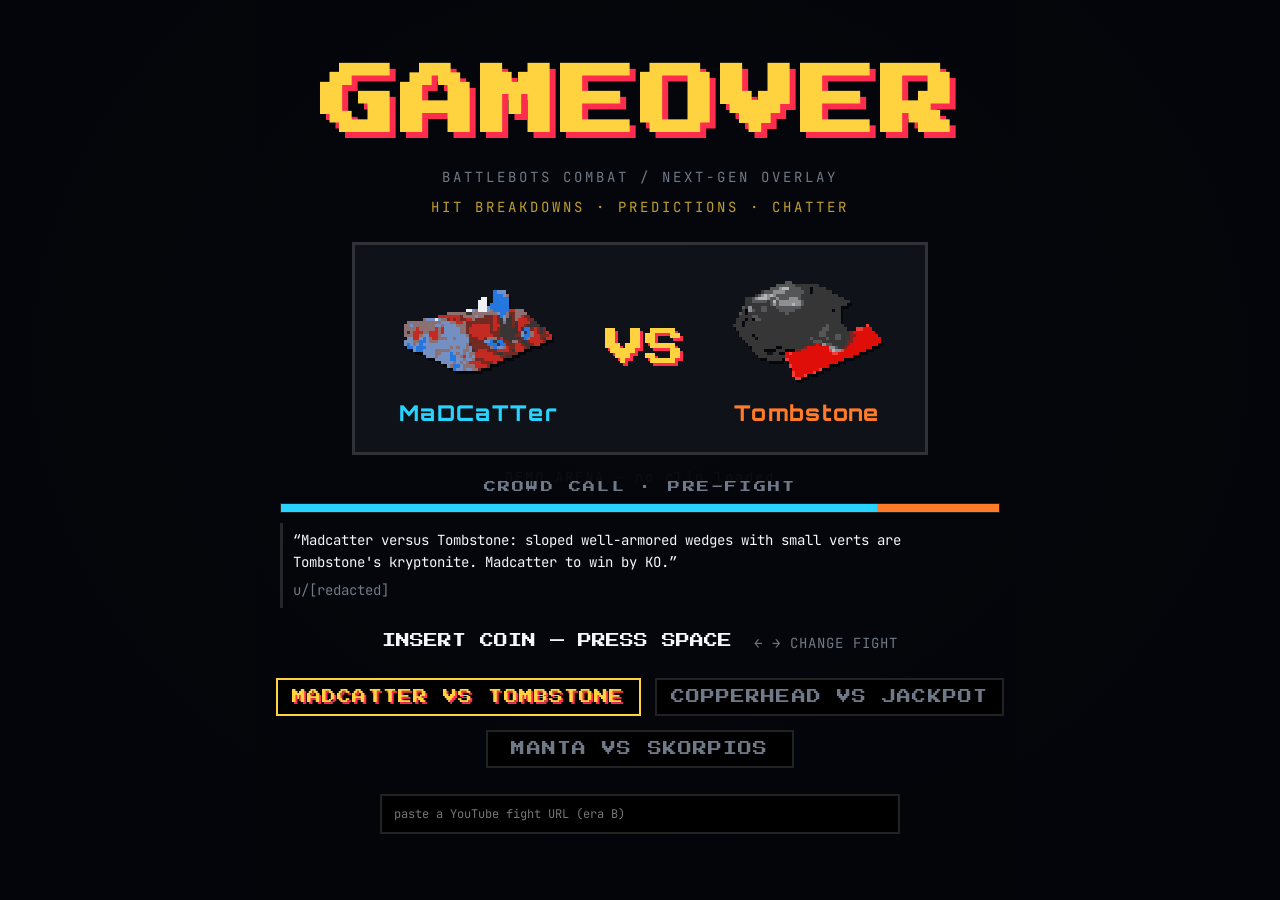
==== commit 423ee450: "Arrow keys change fight on the title card They did nothing there — the transport handler is gated on" ====
--- a/frontend/index.html
+++ b/frontend/index.html
@@ -104,6 +104,10 @@
   --hm-heavy:      clamp(62px, 10vw, 132px);
   --hm-massive:    clamp(78px, 13vw, 172px);
   --hm-size:       var(--hm-graze);            /* default tier */
+  /* The on-VIDEO marker is bigger than the on-bar one at every tier. It competes
+     with moving footage rather than sitting on a dark HUD panel, and it is the
+     one the eye should find — the bar burst is the secondary read. */
+  --arena-scale:   1.45;
   --strike-size:   clamp(180px, 36vmin, 440px);
   /* the crosshair parks below the broadcaster's band — push it down together
      with --safe-top if a clip's burned-in graphics run taller */
@@ -129,6 +133,11 @@
   --ghost-tween:   900ms;
   --shake-time:    420ms;
   --hm-life:       420ms;
+  /* Longer than --hm-life on purpose. The on-bar burst pops next to a number
+     that is already moving, so it only has to punctuate; the arena marker has to
+     be FOUND, over footage that is itself in motion. At 420ms it was ~139ms at
+     full opacity and was routinely missed entirely. */
+  --arena-life:    900ms;
   --strike-life:   720ms;
   /* fan comment dwell. Was 6000 when a scraped comment was a short quip; a
      pinned fight-card prediction runs the full MAX_LEN 180 chars, which is
@@ -398,6 +407,10 @@
   pointer-events: none; opacity: 0; z-index: 9; color: var(--hit-heavy); }
 #strike.on { animation: strikeIn var(--strike-life) steps(4, end) forwards; }
 #strike.t-massive { color: var(--hit-massive); }
+/* last, so it wins: an incidental blow goes grey here exactly as .hitmark.self
+   does. Without this the two markers for the SAME blow disagreed — the on-bar
+   burst grey, the crosshair in heavy orange with only its caption saying ARENA. */
+#strike.self { color: var(--hit-self); }
 @keyframes strikeIn {
   0% { opacity: 0; transform: scale(1.9) }
   20% { opacity: 1; transform: scale(1) }
@@ -464,6 +477,43 @@
   22% { opacity: 1; transform: scale(1.3) rotate(0deg) }
   55% { opacity: 1; transform: scale(1) }
   100% { opacity: 0; transform: scale(1.45) }
+}
+
+/* The SAME burst, out on the arena where the blow actually landed — and the one
+   the eye is meant to find. It had no rule at all for its whole life: the class
+   was a bare hook, so it rendered identically to the on-bar mark and was missed
+   on real footage. Three differences, each for its own reason:
+
+   COLOUR IS THE SIDE, not the tier. Out here there is no other cue for who
+   landed it — the bar burst sits next to a name and a coloured bar, so colour is
+   free there to carry tier. This is the rule the scrubber and the end card's hit
+   log already follow: colour is which bot, size is how hard. Set from `h.by` in
+   arenaMark(), the same value that decides the strip's above/below split, so the
+   two can never disagree.
+
+   SIZE steps with the tier via --arena-scale, so the tier still reads.
+
+   LIFETIME is --arena-life, read through lifeMs() like every other transient so
+   the removal timer and the animation cannot drift apart. */
+.hitmark.arena { color: var(--right-color);
+  --hm-size: calc(var(--hm-graze) * var(--arena-scale));
+  animation-name: arenaPop; animation-duration: var(--arena-life); }
+.hitmark.arena.l          { color: var(--left-color); }
+.hitmark.arena.t-solid    { --hm-size: calc(var(--hm-solid)   * var(--arena-scale)); }
+.hitmark.arena.t-heavy    { --hm-size: calc(var(--hm-heavy)   * var(--arena-scale)); }
+.hitmark.arena.t-massive  { --hm-size: calc(var(--hm-massive) * var(--arena-scale)); }
+/* the arena did it, so neither bot's colour is honest — last, so it beats .l */
+.hitmark.arena.self       { color: var(--hit-self); }
+.hitmark.arena::after     { filter: blur(11px); opacity: .9; }
+/* Holds at full opacity for over half its life where hmPop holds for a third:
+   the bar burst punctuates a number that is already moving, this one has to be
+   spotted over footage that is itself in motion. */
+@keyframes arenaPop {
+  0%   { opacity: 0; transform: scale(.4) rotate(-14deg) }
+  14%  { opacity: 1; transform: scale(1.25) rotate(0deg) }
+  30%  { opacity: 1; transform: scale(1) }
+  72%  { opacity: 1; transform: scale(1) }
+  100% { opacity: 0; transform: scale(1.35) }
 }
 .ember { position: absolute; width: 5px; height: 5px; border-radius: 1px;
   pointer-events: none; z-index: 9; animation: emberOut .7s ease-out forwards; }
@@ -494,6 +544,10 @@
 #title .rule { color: var(--accent); opacity: .75; margin-top: -14px; }
 #coin { font-family: var(--font-pixel); font-size: var(--fs-comment); color: var(--ink);
   animation: blink 900ms steps(1) infinite; }
+/* wraps on a narrow screen rather than overflowing — it is two independent
+   phrases, so a second line there costs nothing that a squashed one would not */
+.coinrow { display: flex; flex-wrap: wrap; align-items: baseline;
+  justify-content: center; gap: 6px clamp(10px, 2vw, 22px); }
 @keyframes blink { 0%,49% { opacity: 1 } 50%,100% { opacity: 0 } }
 
 .vs { display: flex; align-items: center; gap: clamp(14px, 4vw, 48px);
@@ -935,7 +989,20 @@
       <div class="pbar"><i id="pbL"></i><i id="pbR"></i></div>
       <div class="pq" id="pqs"></div>
     </div>
-    <div id="coin">INSERT COIN — PRESS SPACE</div>
+    <!-- the arrows ride on the COIN line rather than getting a row of their own.
+         Measured: this card is already 798px against a 720px viewport, so #erab
+         sits below the fold before anything is added to it — a new row costs a
+         further 45px and pushes the picker itself down there too. -->
+    <!-- One ROW, not two. Measured: this card is already 798px against a 720px
+         viewport, so #erab sits below the fold before anything is added — a new
+         row costs a further 45px and pushes the picker down there too.
+         The hint is a SIBLING of #coin rather than a child because #coin blinks,
+         and an opacity animation takes its whole subtree with it: a reference
+         line you have to read cannot be flashing on and off. -->
+    <div class="coinrow">
+      <div id="coin">INSERT COIN — PRESS SPACE</div>
+      <span class="hint">← → CHANGE FIGHT</span>
+    </div>
     <div id="picker" aria-label="select fight"></div>
     <div id="erab">
       <input id="url" placeholder="paste a YouTube fight URL (era B)" autocomplete="off">
@@ -1044,26 +1111,41 @@
 const CLIP = qs.get('clip') || 'madcatter-tombstone';
 const DEMO = qs.get('demo') === '1';
 
-/* on the backend's damage ladder: glance 4, solid 12, heavy 22, catastrophic 35 —
-   so solid+ shakes, heavy+ shakes hard and reads MASSIVE DAMAGE, glance does neither */
-const SHAKE_AT = 10, MASSIVE_AT = 20;
+/* Escalation is keyed to the TIER, never to the hp number. It used to be `dmg >=
+   10` / `dmg >= 20`, which worked only while a delta WAS a rung. Under normalised
+   damage a heavy sharing 85 points with ten other blows is worth ~8hp, so those
+   comparisons would have quietly demoted every blow in a long fight to a graze. */
+const SHAKE_TIERS = new Set(['solid', 'heavy', 'massive']);   // rattles the stage
+const HARD_TIERS  = new Set(['heavy', 'massive']);            // ... rattles it hard
 const CORES = 5, HP_PER_CORE = 100 / CORES;
 let EMBERS = [];
 
-/* ONE table decides what a blow is worth, and its rungs are the backend's damage
-   ladder — SEVERITY in analyze.py scores glance 4, solid 12, heavy 22 and
-   catastrophic 35, so every delta the model can produce lands squarely in one
-   tier. Keep the two in step: move a rung here and a whole category of hit
-   silently changes colour and size. Escalation is stepped — hitmarker on every
-   hit, shake at solid, crosshair and harder shake at heavy, fireball at KO. */
+/* ONE table decides what a blow LOOKS like. Its rungs are the backend's damage
+   ladder — SEVERITY in analyze.py rates glance / solid / heavy / catastrophic.
+   Keep the two in step: move a rung here and a whole category of hit silently
+   changes colour and size. Escalation is stepped — hitmarker on every hit, shake
+   at solid, crosshair and harder shake at heavy, fireball at KO. */
 const TIERS = [
   {at: 30, key: 'massive', word: 'MASSIVE DAMAGE', abbr: 'MASSIVE'},
   {at: 20, key: 'heavy',   word: 'HEAVY HIT',      abbr: 'HEAVY'},
   {at: 10, key: 'solid',   word: 'SOLID HIT',      abbr: 'SOLID'},
   {at: 1,  key: 'graze',   word: 'GRAZE',          abbr: 'GRAZE'},
 ];
+/* The backend's word, straight onto a tier. `hit.sev` is the ONLY honest source
+   once damage normalises: normalise() shares one target across every blow in
+   proportion to its rung, so the hp delta says how much bar and no longer how
+   hard. catastrophic and heavy are separate rungs there but one visual step
+   apart here, which is why this is a map and not an index. */
+const TIER_BY_SEV = {catastrophic: 'massive', heavy: 'heavy',
+                     solid: 'solid', glance: 'graze'};
 const tierOf = d => TIERS.find(t => d >= t.at) || TIERS[TIERS.length - 1];
+/* Prefer the stored rung; fall back to banding the delta for synthfight, demo/
+   and every timeline judged before `sev` existed — all of which are still on the
+   fixed-budget pipeline where a delta IS a rung, so the fallback is exact. */
+const tierFor = (sev, dmg) =>
+  TIERS.find(t => t.key === TIER_BY_SEV[sev]) || tierOf(dmg);
 const BIG = new Set(['heavy', 'massive']);     // earns the full-stage crosshair
+const RANK = k => TIERS.length - TIERS.findIndex(t => t.key === k);
 
 /* The timeline contract keeps only the fan_comment TEXT, so everything else a
    comment knows — who said it, its score, whether it was a pre-fight pick — is
@@ -1445,7 +1527,7 @@
     for (const to of ['L', 'R']) {
       const dmg = drop[to];
       if (dmg <= 0 || to === drained) continue;
-      const h = {i, t: ev.t, to, dmg, tier: tierOf(dmg),
+      const h = {i, t: ev.t, to, dmg, sev: '', tier: tierOf(dmg),
                  by: to === 'L' ? 'R' : 'L',      // deterministic: the other bot
                  weapon: '', clean: true, self: false, at: null,
                  caption: ev.caption || '', ko: !!ev.ko};
@@ -1459,6 +1541,12 @@
         // `at` belongs to the blow the model described, not to whichever side
         // happens to have lost hp — same reason `weapon` is set in here
         h.at = Array.isArray(raw.at) && raw.at.length === 2 ? raw.at : null;
+        /* ... and so does the rung. Under normalised damage `dmg` is a share of
+           the bar, not a rung, so this is the only thing that still knows how
+           hard the blow was. The second victim of an exchange keeps tierOf(dmg),
+           which is all the arithmetic can honestly say about it. */
+        h.sev = TIER_BY_SEV[raw.sev] ? raw.sev : '';
+        h.tier = tierFor(h.sev, dmg);
       }
       out.push(h);
     }
@@ -1546,12 +1634,17 @@
 
   if (ev.caption) typeCaption(ev.caption);
 
-  const top = hs.reduce((a, b) => (!a || b.dmg > a.dmg) ? b : a, null);
+  /* the biggest blow of the event, by RUNG first — the hp delta only breaks a
+     tie now, since normalised damage makes it a share of the bar rather than a
+     measure of how hard the blow was */
+  const top = hs.reduce((a, b) => (!a || RANK(b.tier.key) > RANK(a.tier.key)
+                                   || (b.tier.key === a.tier.key && b.dmg > a.dmg))
+                                  ? b : a, null);
   if (top) {
     showHits(applied, top, true);
     sfx('hit');                                  // every hit is audible, even a graze
     // two-tier shake: solid rattles the stage, heavy+ reuses the KO's harder keyframes
-    if (top.dmg >= SHAKE_AT) shake(top.dmg >= MASSIVE_AT);
+    if (SHAKE_TIERS.has(top.tier.key)) shake(HARD_TIERS.has(top.tier.key));
     if (BIG.has(top.tier.key)) crosshair(top);   // full-stage, heavy and up
     if (top.tier.key === 'massive') spawnEmbers(top.to, 8);
   }
@@ -1658,6 +1751,15 @@
                       Math.max(pc('--mark-min-top'), y * 100)) + '%'};
 }
 
+/* "SELF / ARENA" covered two different things because the contract cannot tell
+   them apart: an incidental hit is `clean: false` with `by` naming the victim,
+   whether the screws did it or the bot cooked itself. The weapon string is the
+   one thing that does know — the model is asked to name the hazard in it — so
+   read the blame off that and say ARENA when it says so. Falls back to the old
+   pair when the weapon is null or unhelpful, which is the honest answer then. */
+const ARENA_RE = /screw|saw|wall|hazard|pulveri|shelf|deck|floor|spike|rail/i;
+const blameFor = h => ARENA_RE.test(h.weapon || '') ? 'ARENA' : 'SELF / ARENA';
+
 let strikeTimer = null;
 function crosshair(h) {
   const el = $('strike'), word = $('massive'), f = $('flash');
@@ -1669,7 +1771,8 @@
   if (p) el.style.setProperty('--strike-y', p.y);
   else el.style.removeProperty('--strike-y');
   el.classList.toggle('t-massive', h.tier.key === 'massive');
-  $('strikeby').textContent = (h.self ? 'SELF / ARENA' : botName(h.by).toUpperCase()) +
+  el.classList.toggle('self', !!h.self);
+  $('strikeby').textContent = (h.self ? blameFor(h) : botName(h.by).toUpperCase()) +
                               (h.weapon ? ' · ' + h.weapon.toUpperCase() : '');
   word.textContent = h.tier.word;
   el.classList.remove('on'); word.classList.remove('on'); f.classList.remove('tap');
@@ -1737,10 +1840,14 @@
   const p = h.at ? frameToStage(h.at) : null;
   if (!p) return;
   const el = document.createElement('div');
-  el.className = 'hitmark arena t-' + h.tier.key + (h.self ? ' self' : '');
+  // `h.by` — WHO LANDED IT, the same value the hit strip takes its colour and its
+  // above/below split from. The CSS default is the right side, so only the left
+  // needs a class; `.self` overrides both, because a hazard is neither bot.
+  el.className = 'hitmark arena t-' + h.tier.key +
+                 (h.by === 'L' ? ' l' : '') + (h.self ? ' self' : '');
   el.style.left = p.x;
   el.style.top = p.y;
-  spawn(el, lifeMs('--hm-life') + 80);
+  spawn(el, lifeMs('--arena-life') + 80);
 }
 
 function floatDamage(s, dmg) {
@@ -1897,9 +2004,10 @@
 function scheduleExchanges(pairs) {
   const at = {};
   if (!pairs.length) return at;
-  HITS.filter(h => h.dmg >= SHAKE_AT)
+  HITS.filter(h => SHAKE_TIERS.has(h.tier.key))
       .sort((a, b) => (!!events[a.i].fan_comment) - (!!events[b.i].fan_comment)
-                      || b.dmg - a.dmg || a.t - b.t)
+                      || RANK(b.tier.key) - RANK(a.tier.key) || b.dmg - a.dmg
+                      || a.t - b.t)
       .filter((h, k, all) => all.findIndex(o => o.i === h.i) === k)   // one per event
       .slice(0, pairs.length)
       .sort((a, b) => a.t - b.t)
@@ -2090,11 +2198,17 @@
     (self ? ` · ${self} SELF-INFLICTED / ARENA` : '') +
     (counted ? ' · FINISHED BY COUNT-OUT' : '');
 
-  const big = HITS.reduce((a, h) => (!a || h.dmg > a.dmg) ? h : a, null);
+  /* BEST BLOW is the hardest hit, not the one that happened to take the biggest
+     bite out of the bar. Those were the same number under the fixed budget and
+     are not under normalisation, where a heavy in a busy fight can cost less
+     than a graze in a quiet one. Rung first, hp only to break the tie. */
+  const big = HITS.reduce((a, h) => (!a || RANK(h.tier.key) > RANK(a.tier.key)
+                                     || (h.tier.key === a.tier.key && h.dmg > a.dmg))
+                                    ? h : a, null);
   $('bdBig').innerHTML = big ? `
     <div class="dmg">−${big.dmg}</div>
     <div class="meta">
-      <div>${escapeHTML(big.self ? 'SELF / ARENA' : botName(big.by))} →
+      <div>${escapeHTML(big.self ? blameFor(big) : botName(big.by))} →
            ${escapeHTML(botName(big.to))}
            ${big.weapon ? `<span class="wpn">${escapeHTML(big.weapon)}</span>` : ''}</div>
       <div>${big.tier.abbr} · ${mmss(big.t)}${big.ko ? ' · KNOCKOUT BLOW' : ''}</div>
@@ -2506,6 +2620,15 @@
     else pauseMenu(!$('pause').classList.contains('on'));
     return;
   }
+  /* The fight picker, and ABOVE the BUTTON guard for the same reason Escape is:
+     a picker button that has focus would otherwise swallow the very keys meant to
+     move off it. Title screen only — once the fight is running the arrows are the
+     transport, handled below, and the two can never both fire. */
+  if (!started && (e.key === 'ArrowLeft' || e.key === 'ArrowRight')) {
+    e.preventDefault();
+    pickFight(e.key === 'ArrowRight' ? 1 : -1);
+    return;
+  }
   // a focused picker button owns Enter/Space, or it would navigate AND start
   if (e.target.tagName === 'INPUT' || e.target.tagName === 'BUTTON') return;
   if (started && !overDone) {
@@ -2540,6 +2663,21 @@
    carries no casing, and its order isn't the arena order — jackpot-copperhead
    fights Copperhead on the left. */
 const FIGHTS = ['madcatter-tombstone', 'jackpot-copperhead', 'manta-skorpios'];
+
+/* ← / → on the title screen. Navigation, not a highlight-then-confirm cursor:
+   choosing a fight IS a navigation here (each button just sets ?clip=), so an
+   arrow does exactly what clicking the next button does and there is no second
+   selection state that could disagree with `aria-current`.
+   Wraps, because three fights make a dead end at either end pure annoyance. A
+   CLIP that is not in the list — synthfight, or a typo'd slug — has no
+   neighbours, so either arrow lands on the first real fight rather than on the
+   -1 index arithmetic would otherwise produce. */
+function pickFight(step) {
+  const i = FIGHTS.indexOf(CLIP);
+  const next = i < 0 ? FIGHTS[0]
+                     : FIGHTS[(i + step + FIGHTS.length) % FIGHTS.length];
+  if (next !== CLIP) location.search = '?clip=' + next;
+}
 /* The picker is built before boot() runs, so the current clip's button has no
    timeline to name itself from yet. It waits here instead of fetching its own
    copy; boot() drains this the moment `timeline` lands. */
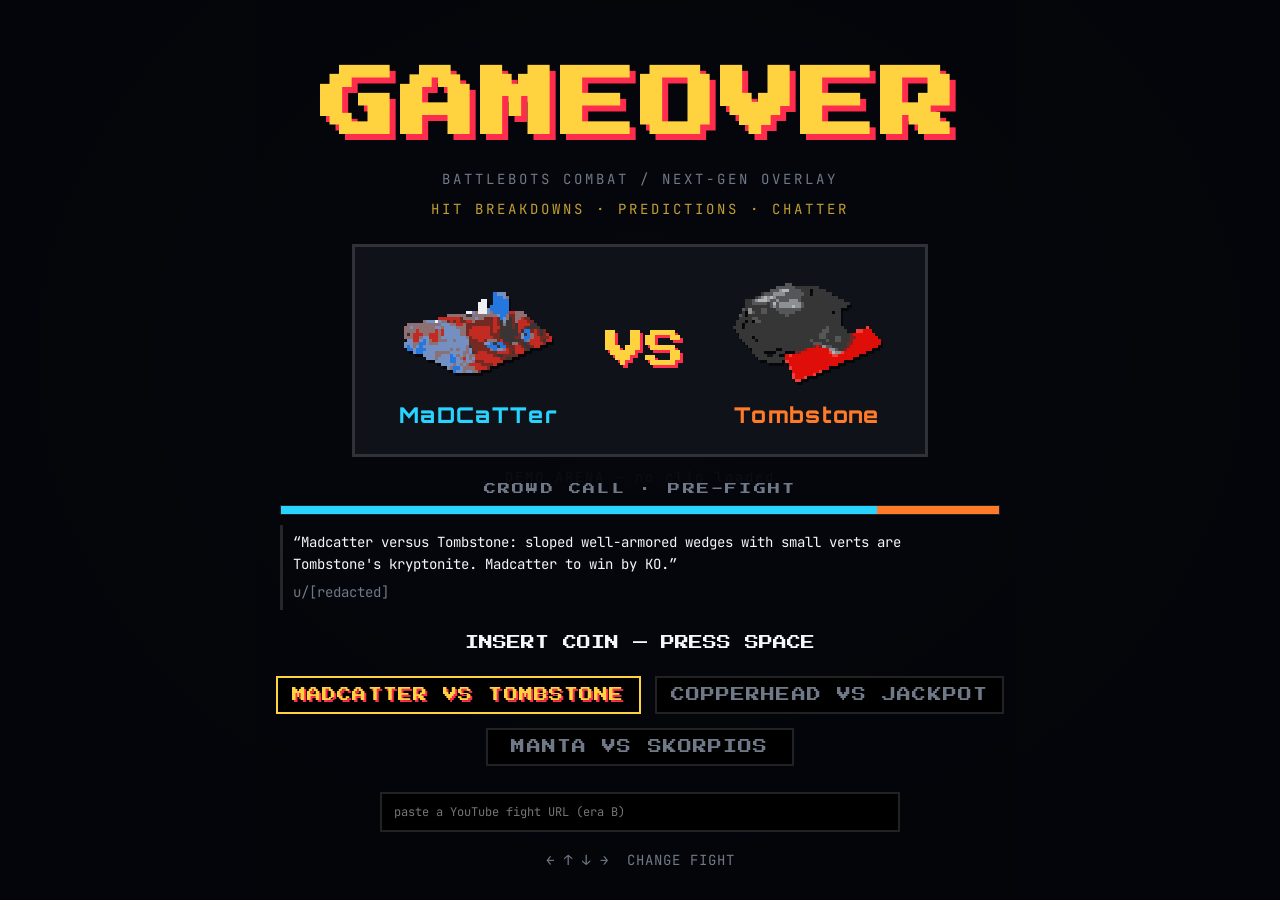
==== commit 4496419d: "Arrows navigate the picker in 2D, and the hint stops shifting INSERT COIN Three things, and the thir" ====
--- a/frontend/index.html
+++ b/frontend/index.html
@@ -544,10 +544,10 @@
 #title .rule { color: var(--accent); opacity: .75; margin-top: -14px; }
 #coin { font-family: var(--font-pixel); font-size: var(--fs-comment); color: var(--ink);
   animation: blink 900ms steps(1) infinite; }
-/* wraps on a narrow screen rather than overflowing — it is two independent
-   phrases, so a second line there costs nothing that a squashed one would not */
-.coinrow { display: flex; flex-wrap: wrap; align-items: baseline;
-  justify-content: center; gap: 6px clamp(10px, 2vw, 22px); }
+/* absolute so it can never move the card: #title is justify-content:center, so
+   anything in the flow shifts every other block by half its height */
+.pickhint { position: absolute; left: 0; right: 0; bottom: var(--hud-pad);
+  pointer-events: none; }
 @keyframes blink { 0%,49% { opacity: 1 } 50%,100% { opacity: 0 } }
 
 .vs { display: flex; align-items: center; gap: clamp(14px, 4vw, 48px);
@@ -609,8 +609,12 @@
 .pq cite { display: block; margin-top: 6px; font-style: normal;
   color: var(--ink-dim); overflow-wrap: anywhere; }
 /* a title card already carrying h1 + 2 subs + VS + coin + picker + url box has
-   no room left on a laptop — drop the predictions rather than clip the card */
-@media (max-height: 700px) { #preds { display: none } }
+   no room left on a laptop — drop the predictions rather than clip the card.
+   700 was 60px too low to do its own job: measured at a 1280x720 viewport the
+   card is 744px, so it overflowed a screen this rule left alone and clipped the
+   GAMEOVER title off the top and #erab off the bottom. Without #preds and its
+   gap the card is 591px, which fits every viewport this now fires on. */
+@media (max-height: 760px) { #preds { display: none } }
 
 /* fight select — one button per clip, current fight highlighted */
 #picker { pointer-events: auto; display: flex; flex-wrap: wrap; justify-content: center;
@@ -993,17 +997,14 @@
          Measured: this card is already 798px against a 720px viewport, so #erab
          sits below the fold before anything is added to it — a new row costs a
          further 45px and pushes the picker itself down there too. -->
-    <!-- One ROW, not two. Measured: this card is already 798px against a 720px
-         viewport, so #erab sits below the fold before anything is added — a new
-         row costs a further 45px and pushes the picker down there too.
-         The hint is a SIBLING of #coin rather than a child because #coin blinks,
-         and an opacity animation takes its whole subtree with it: a reference
-         line you have to read cannot be flashing on and off. -->
-    <div class="coinrow">
-      <div id="coin">INSERT COIN — PRESS SPACE</div>
-      <span class="hint">← → CHANGE FIGHT</span>
-    </div>
+    <div id="coin">INSERT COIN — PRESS SPACE</div>
     <div id="picker" aria-label="select fight"></div>
+    <!-- Out of the flow, pinned to the bottom of the screen. In the flow it had
+         to go somewhere, and both places were wrong: its own row under the picker
+         costs 45px on a card already 24px past a 720p viewport, and sharing the
+         INSERT COIN line pushed that message off centre. Nothing here is
+         interactive, so taking it out of the flow costs nothing. -->
+    <div class="hint pickhint">← ↑ ↓ → &nbsp;CHANGE FIGHT</div>
     <div id="erab">
       <input id="url" placeholder="paste a YouTube fight URL (era B)" autocomplete="off">
       <div id="cmd"></div>
@@ -2624,9 +2625,9 @@
      a picker button that has focus would otherwise swallow the very keys meant to
      move off it. Title screen only — once the fight is running the arrows are the
      transport, handled below, and the two can never both fire. */
-  if (!started && (e.key === 'ArrowLeft' || e.key === 'ArrowRight')) {
+  if (!started && e.key.startsWith('Arrow')) {
     e.preventDefault();
-    pickFight(e.key === 'ArrowRight' ? 1 : -1);
+    pickMove(e.key);
     return;
   }
   // a focused picker button owns Enter/Space, or it would navigate AND start
@@ -2664,20 +2665,45 @@
    fights Copperhead on the left. */
 const FIGHTS = ['madcatter-tombstone', 'jackpot-copperhead', 'manta-skorpios'];
 
-/* ← / → on the title screen. Navigation, not a highlight-then-confirm cursor:
-   choosing a fight IS a navigation here (each button just sets ?clip=), so an
-   arrow does exactly what clicking the next button does and there is no second
+/* Arrow keys on the title screen. Navigation, not a highlight-then-confirm
+   cursor: choosing a fight IS a navigation here (each button just sets ?clip=),
+   so an arrow does exactly what clicking that button does and there is no second
    selection state that could disagree with `aria-current`.
-   Wraps, because three fights make a dead end at either end pure annoyance. A
-   CLIP that is not in the list — synthfight, or a typo'd slug — has no
-   neighbours, so either arrow lands on the first real fight rather than on the
-   -1 index arithmetic would otherwise produce. */
-function pickFight(step) {
-  const i = FIGHTS.indexOf(CLIP);
-  const next = i < 0 ? FIGHTS[0]
-                     : FIGHTS[(i + step + FIGHTS.length) % FIGHTS.length];
-  if (next !== CLIP) location.search = '?clip=' + next;
-}
+
+   ← / → step through FIGHTS and wrap — three fights make a dead end at either
+   end pure annoyance. ↑ / ↓ move between the rows the picker has actually
+   WRAPPED INTO, and that is read back off the boxes rather than assumed: how
+   many rows there are is a layout fact, not a constant. At 1280px `#picker` is
+   capped at 760px and the three buttons measure 365 + 350 + 308, so they sit two
+   then one; wider they would be one row and on a phone three. Hard-coding a grid
+   would be wrong at every width but the one it was written at. */
+function pickMove(key) {
+  const bs = [...$('picker').querySelectorAll('button')];
+  const n = FIGHTS.length, i = FIGHTS.indexOf(CLIP);
+  // Not in the list — synthfight, or a typo'd slug. It has no neighbours, so any
+  // arrow lands on the first real fight rather than on the -1 the modulo would
+  // otherwise turn into a plausible-looking wrong answer.
+  if (i < 0 || !bs[i]) return pickGo(FIGHTS[0]);
+  if (key === 'ArrowLeft' || key === 'ArrowRight')
+    return pickGo(FIGHTS[(i + (key === 'ArrowRight' ? 1 : -1) + n) % n]);
+
+  const box = bs.map(b => b.getBoundingClientRect());
+  const row = r => Math.round(r.top);
+  const mid = r => (r.left + r.right) / 2;
+  const rows = [...new Set(box.map(row))].sort((a, b) => a - b);
+  const at = rows.indexOf(row(box[i]));
+  // wraps like ← / →, and collapses to a no-op on a single row: `want` is then
+  // the row you are already on and the nearest button by centre is yourself
+  const want = rows[(at + (key === 'ArrowDown' ? 1 : -1) + rows.length) % rows.length];
+  let best = i, gap = Infinity;
+  box.forEach((r, k) => {
+    const d = Math.abs(mid(r) - mid(box[i]));
+    if (row(r) === want && d < gap) { gap = d; best = k; }   // nearest by centre,
+  });                                        // so ↓ lands under where you already are
+  pickGo(FIGHTS[best]);
+}
+
+function pickGo(slug) { if (slug !== CLIP) location.search = '?clip=' + slug; }
 /* The picker is built before boot() runs, so the current clip's button has no
    timeline to name itself from yet. It waits here instead of fetching its own
    copy; boot() drains this the moment `timeline` lands. */
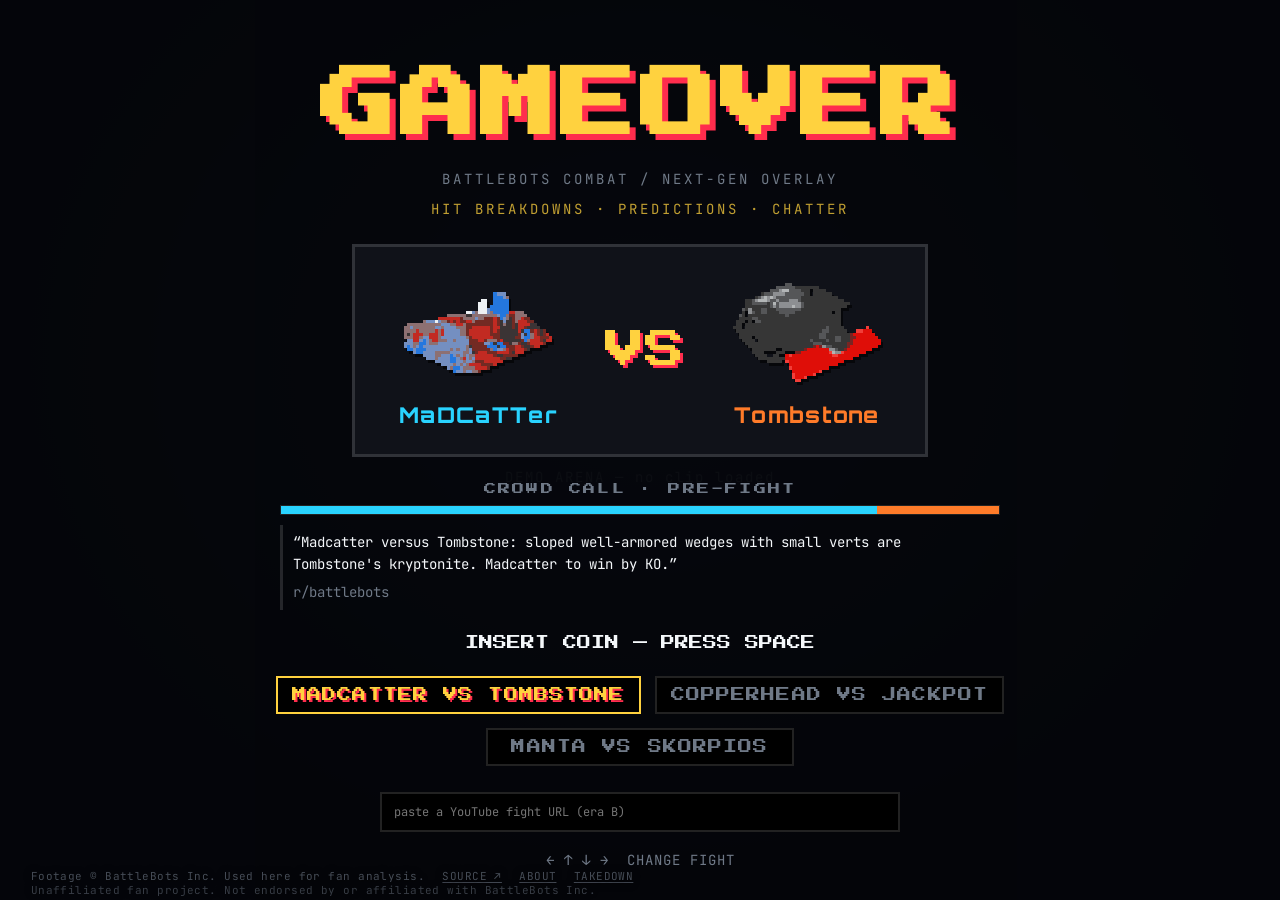
==== commit d6c3fa87: "Implement COMPLIANCE.md: usernames, noindex, attribution, takedown routes Everything on that checkli" ====
--- a/frontend/index.html
+++ b/frontend/index.html
@@ -1,6 +1,14 @@
 <meta charset="utf-8">
 <meta name="viewport" content="width=device-width, initial-scale=1">
 <title>GAMEOVER</title>
+<!-- COMPLIANCE.md, "Search visibility": discoverable by people you send here, not
+     by people searching for BattleBots. robots.txt at the deploy root says the
+     same thing to crawlers that respect it; this says it to the ones that fetch
+     the page anyway. Deliberately NO og:video and no structured data — a video
+     card is the single most effective way to surface unlicensed footage in a
+     feed. A plain og:image of our own UI would be fine to add. -->
+<meta name="robots" content="noindex, nofollow">
+<meta name="googlebot" content="noindex, nofollow">
 <link rel="preconnect" href="https://fonts.googleapis.com">
 <link rel="preconnect" href="https://fonts.gstatic.com" crossorigin>
 <link href="https://fonts.googleapis.com/css2?family=Orbitron:wght@600;800;900&family=JetBrains+Mono:wght@400;500;700&family=Press+Start+2P&display=swap" rel="stylesheet">
@@ -10,6 +18,8 @@
      working perfectly in local dev. Every other asset here climbs with ../ for
      exactly this reason, and .. from / harmlessly stays at /. -->
 <script src="../frontend/sprites.js"></script>
+<!-- where the clips are hosted, and the only place that is named. See the file. -->
+<script src="../frontend/config.js"></script>
 
 <style>
 /* ===================================================================
@@ -548,6 +558,28 @@
    anything in the flow shifts every other block by half its height */
 .pickhint { position: absolute; left: 0; right: 0; bottom: var(--hud-pad);
   pointer-events: none; }
+
+/* ---------------- attribution (COMPLIANCE.md) ----------------
+   Above every screen (.screen is z-index 5, #ko 7, #crt 8, .hitmark 10) so the
+   credit is never covered by the fight card or a fireball, and permanent rather
+   than fading with the control bar — a credit that only appears on hover is not
+   a visible credit line. pointer-events stay OFF on the strip so it can never
+   swallow the click that starts the fight, and back ON for the links alone. */
+#legal { position: absolute; z-index: 11; left: var(--hud-pad); bottom: 3px;
+  max-width: min(92vw, 900px); pointer-events: none;
+  font-family: var(--font-mono); font-size: clamp(8px, 1vw, 11px);
+  letter-spacing: .04em; color: var(--ink-dim); opacity: .62;
+  text-shadow: 0 1px 3px #000, 0 0 8px #000; }
+#legal a { pointer-events: auto; color: inherit; margin-left: .9em;
+  text-decoration: underline; text-underline-offset: 2px; }
+#legal a:hover { color: var(--ink); }
+#legal a[hidden] { display: none; }
+#legal .dis { display: block; opacity: .78; }
+/* the fight is the product — step further back while it is actually playing,
+   and come back up on the title and GAME OVER cards where there is room */
+body.playing #legal { opacity: .34; }
+body.playing #legal .dis { display: none; }
+@media (max-width: 700px) { #legal .dis { display: none; } }
 @keyframes blink { 0%,49% { opacity: 1 } 50%,100% { opacity: 0 } }
 
 .vs { display: flex; align-items: center; gap: clamp(14px, 4vw, 48px);
@@ -1103,6 +1135,22 @@
   </div>
 
   <div id="crt"></div>
+
+  <!-- COMPLIANCE.md, "Attribution": one element, rendered on EVERY surface that
+       shows a clip. It sits inside #stage and outside #hud and .screen, so it
+       survives the title card, the fight and the GAME OVER card alike rather than
+       being three copies that can drift apart.
+       #src is filled in from clips/<clip>.source.json, which already carries the
+       url and the start offset — so the link lands on the original video at the
+       moment this clip was cut from, which is the form the doc asks for. -->
+  <footer id="legal">
+    Footage © BattleBots Inc. Used here for fan analysis.
+    <a id="src" href="#" target="_blank" rel="noopener noreferrer nofollow" hidden>SOURCE ↗</a>
+    <a href="/about">ABOUT</a>
+    <a href="/takedown">TAKEDOWN</a>
+    <span class="dis">Unaffiliated fan project. Not endorsed by or affiliated with
+      BattleBots Inc.</span>
+  </footer>
 </div>
 
 <script>
@@ -1111,6 +1159,15 @@
 const qs = new URLSearchParams(location.search);
 const CLIP = qs.get('clip') || 'madcatter-tombstone';
 const DEMO = qs.get('demo') === '1';
+
+/* Every clip asset resolves through here, so storage is swapped in ONE place —
+   frontend/config.js. COMPLIANCE.md requires that; the reason it matters is that
+   a DMCA notice follows the file, so whoever serves the video bytes is who gets
+   the complaint, and the day those bytes move off Vercel must not be the day you
+   grep the codebase for hard-coded paths. Falls back to the committed clips so a
+   missing config.js degrades rather than blanking the video. */
+const clipUrl = name =>
+  `${(window.GAMEOVER_CONFIG?.CLIP_BASE || '../clips').replace(/\/+$/, '')}/${name}`;
 
 /* Escalation is keyed to the TIER, never to the hp number. It used to be `dmg >=
    10` / `dmg >= 20`, which worked only while a delta WAS a rung. Under normalised
@@ -1311,6 +1368,7 @@
       renderPredictions();
     })
     .catch(() => { /* optional */ });
+  sourceLink();         // COMPLIANCE.md attribution — fire and forget, never awaited
   loadVoice();          // the one sampled cue, decoded while the page settles
 
   /* ---- weapon sigils -------------------------------------------------------
@@ -1419,7 +1477,7 @@
   setName('nameR', nr, 'right');
   showHits(-1, null, false);              // the readout explains itself before t=0
 
-  const src = `../clips/${timeline.clip || CLIP + '.mp4'}`;
+  const src = clipUrl(timeline.clip || CLIP + '.mp4');
   const v = $('video');
   v.addEventListener('error', fallbackClock);
   v.addEventListener('loadedmetadata', () => {
@@ -1970,11 +2028,15 @@
 function showComment(side, c, reply) {
   const el = $('cmt' + side);
   const rec = typeof c === 'string' ? (credits[norm(c)] || {text: c}) : c;
+  /* Credited to the SUBREDDIT, never to a person. COMPLIANCE.md: usernames are
+     neither stored nor displayed — the operator is UK-based, so a retained
+     username is personal data under UK GDPR. The records carry an opaque `by`
+     token for the one thing that needs per-author equality (pair_exchanges()
+     rejecting a reply to yourself), and nothing on screen may resolve it. */
   const label = rec.source === 'youtube' ? 'via YouTube comments' : 'via r/battlebots';
-  const who = rec.author ? `<b>u/${escapeHTML(rec.author)}</b> · ` : '';
   el.classList.toggle('reply', !!reply);
   el.innerHTML = `${reply ? '↳ ' : ''}“${escapeHTML(rec.text)}”`
-               + `<span class="src">${who}${label}</span>`;
+               + `<span class="src">${label}</span>`;
   el.classList.add('on');
   clearTimeout(el._t);
   // CLAUDE.md: a transient's lifetime lives in its CSS variable, not a JS timer.
@@ -2266,9 +2328,34 @@
           quote: {L: loudest('L'), R: loudest('R')}};
 }
 
+/* COMPLIANCE.md, "Attribution": a visible link on every clip back to the original
+   video at its start timestamp. `clips/<clip>.source.json` already carries both —
+   it is written by ingest.py and backfilled by hand for the three demo clips — so
+   this needs no new field and no re-judge, just one more small fetch.
+
+   `t0` is preferred over `start` where present: -ss snaps the cut to the nearest
+   keyframe, so t0 is the second the clip ACTUALLY begins and start is only what
+   was asked for. On manta the two differ by 1.02s. Rounded down, because a link
+   that lands a moment early shows the blow and one that lands late misses it.
+
+   Silent on failure: no source file means no link, and the credit line stands on
+   its own. A clip with no recorded provenance should not invent one. */
+async function sourceLink() {
+  if (DEMO) return;                      // synthetic; there is no source video
+  try {
+    const s = await loadJSON(clipUrl(`${CLIP}.source.json`));
+    const id = (String(s.url || '').match(/[?&]v=([\w-]{6,})/) || [])[1];
+    if (!id) return;
+    const at = Math.max(0, Math.floor(Number(s.t0 ?? s.start ?? 0)));
+    const a = $('src');
+    a.href = `https://www.youtube.com/watch?v=${id}&t=${at}s`;
+    a.hidden = false;
+  } catch (e) { /* no provenance recorded — the credit line still stands */ }
+}
+
+/* the subreddit, never the person — see showComment() */
 const quoteHTML = c => c ? `<blockquote>“${escapeHTML(c.text)}”` +
-  `<cite>${c.author ? `u/${escapeHTML(c.author)}` : 'r/battlebots'}</cite></blockquote>`
-  : '<blockquote></blockquote>';
+  `<cite>r/battlebots</cite></blockquote>` : '<blockquote></blockquote>';
 
 function renderPredictions() {
   const cc = crowdCall();
@@ -2387,6 +2474,7 @@
   if (started || !booted) return;
   started = true;
   sfx('coin');
+  document.body.classList.add('playing');   // dims the attribution — see #legal
   $('title').classList.remove('on');
   $('hud').classList.add('on');
   applied = -1;
@@ -2650,7 +2738,12 @@
   // and Space during play already means play/pause, so the two agree
   if (!started && e.key === ' ') { e.preventDefault(); start(); }
 });
-addEventListener('click', e => { if (e.target.tagName !== 'INPUT' && !started) start(); });
+/* A too, not just INPUT: the attribution footer's SOURCE / ABOUT / TAKEDOWN links
+   are clickable on the title card, and without this every one of them would also
+   drop the viewer into a fight on the way out. */
+addEventListener('click', e => {
+  if (!['INPUT', 'A'].includes(e.target.tagName) && !started) start();
+});
 
 $('muted').addEventListener('click', e => {
   e.stopPropagation();
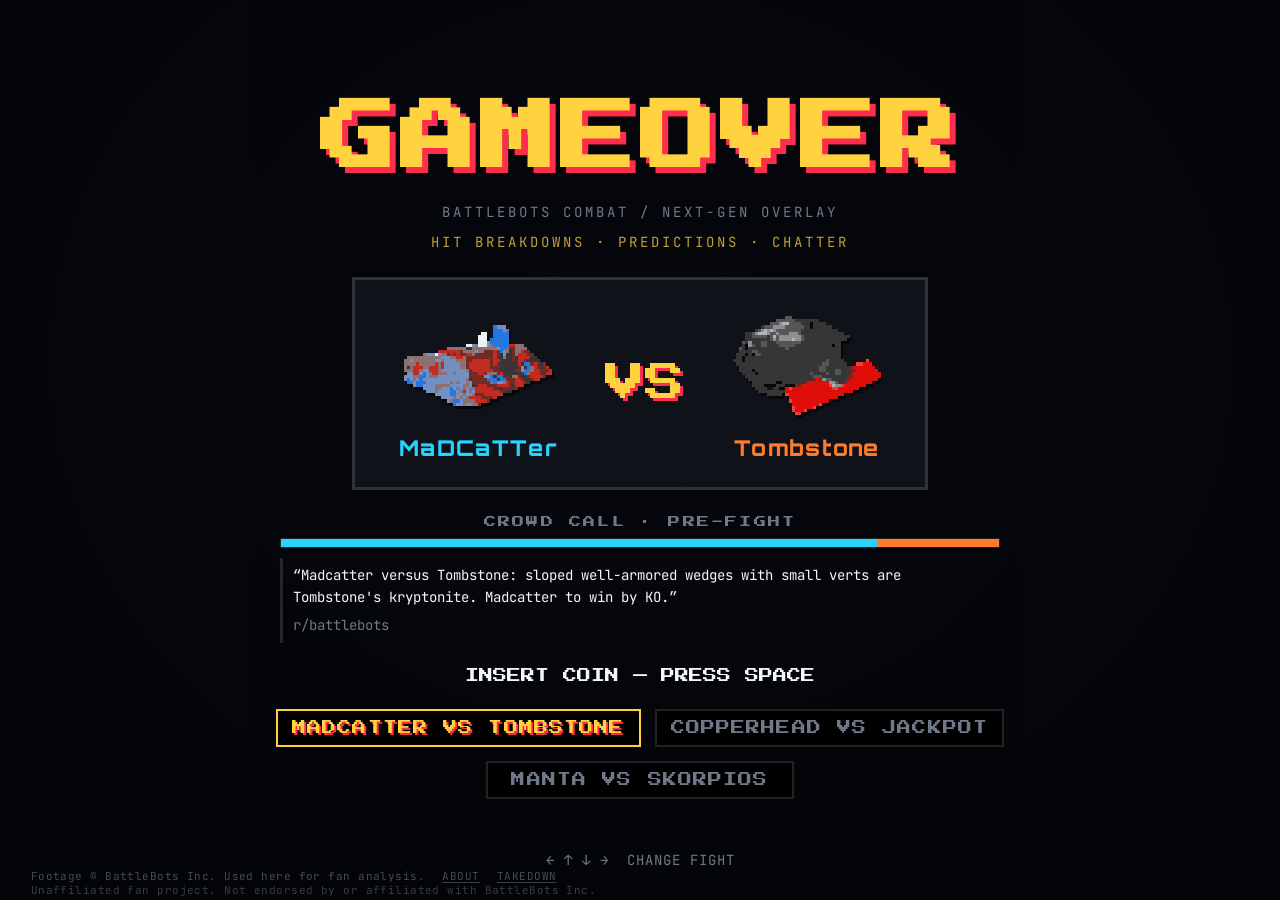
==== commit a755142e: "Drop the era B URL box from the title card; add a tab icon The URL box only ever printed the `ingest" ====
--- a/frontend/index.html
+++ b/frontend/index.html
@@ -9,6 +9,13 @@
      feed. A plain og:image of our own UI would be fine to add. -->
 <meta name="robots" content="noindex, nofollow">
 <meta name="googlebot" content="noindex, nofollow">
+<!-- The tab icon is the health core's own robot head, generated from PX_MAP below
+     rather than drawn a second time — the two must not drift. `../frontend/`, not
+     the bare filename, for the rewrite reason spelled out under the stylesheet.
+     SVG only: it is one shape at two colours, so it costs 400 bytes and stays
+     crisp at every size a browser asks for, where a .ico would pin it to 16px. -->
+<link rel="icon" type="image/svg+xml" href="../frontend/favicon.svg">
+<meta name="theme-color" content="#07080b">
 <link rel="preconnect" href="https://fonts.googleapis.com">
 <link rel="preconnect" href="https://fonts.gstatic.com" crossorigin>
 <link href="https://fonts.googleapis.com/css2?family=Orbitron:wght@600;800;900&family=JetBrains+Mono:wght@400;500;700&family=Press+Start+2P&display=swap" rel="stylesheet">
@@ -640,12 +647,13 @@
   border-right: 0; text-align: left; }
 .pq cite { display: block; margin-top: 6px; font-style: normal;
   color: var(--ink-dim); overflow-wrap: anywhere; }
-/* a title card already carrying h1 + 2 subs + VS + coin + picker + url box has
-   no room left on a laptop — drop the predictions rather than clip the card.
-   700 was 60px too low to do its own job: measured at a 1280x720 viewport the
-   card is 744px, so it overflowed a screen this rule left alone and clipped the
-   GAMEOVER title off the top and #erab off the bottom. Without #preds and its
-   gap the card is 591px, which fits every viewport this now fires on. */
+/* a title card already carrying h1 + 2 subs + VS + coin + picker has no room left
+   on a laptop — drop the predictions rather than clip the card. 700 was 60px too
+   low to do its own job: measured at a 1280x720 viewport the card was 744px, so it
+   overflowed a screen this rule left alone and clipped the GAMEOVER title off the
+   top and the era B URL box off the bottom. That box is gone now, which buys back
+   its height, but the reasoning stands and so does the threshold — re-measure
+   before loosening it, and keep the intent: drop #preds rather than clip the card. */
 @media (max-height: 760px) { #preds { display: none } }
 
 /* fight select — one button per clip, current fight highlighted */
@@ -663,17 +671,6 @@
   color: var(--ink); border-color: var(--steel); }
 #picker button[aria-current='true'] { color: var(--accent); border-color: var(--accent);
   text-shadow: 2px 2px 0 var(--accent-2); cursor: default; }
-
-/* era B url box */
-#erab { pointer-events: auto; display: flex; flex-direction: column; gap: 10px;
-  align-items: center; }
-#erab input { font-family: var(--font-mono); font-size: 12px; padding: 10px 12px;
-  width: min(70vw, 520px); background: #000; color: var(--ink);
-  border: 2px solid var(--panel-edge); }
-#cmd { font-size: var(--fs-comment); color: var(--accent); background: #000;
-  border: 2px dashed var(--panel-edge); padding: 10px; display: none;
-  width: min(70vw, 520px); word-break: break-all; line-height: 1.7;
-  user-select: all; }
 
 /* ---------- KO: fireball, smoke, stamp ---------- */
 #flash { position: absolute; inset: 0; background: #fff; opacity: 0;
@@ -1026,9 +1023,9 @@
       <div class="pq" id="pqs"></div>
     </div>
     <!-- the arrows ride on the COIN line rather than getting a row of their own.
-         Measured: this card is already 798px against a 720px viewport, so #erab
-         sits below the fold before anything is added to it — a new row costs a
-         further 45px and pushes the picker itself down there too. -->
+         The card was 798px against a 720px viewport when the era B URL box sat at
+         the bottom of it; removing that box bought back its height, but a new row
+         still costs ~45px and the picker is the thing that goes below the fold. -->
     <div id="coin">INSERT COIN — PRESS SPACE</div>
     <div id="picker" aria-label="select fight"></div>
     <!-- Out of the flow, pinned to the bottom of the screen. In the flow it had
@@ -1037,10 +1034,6 @@
          INSERT COIN line pushed that message off centre. Nothing here is
          interactive, so taking it out of the flow costs nothing. -->
     <div class="hint pickhint">← ↑ ↓ → &nbsp;CHANGE FIGHT</div>
-    <div id="erab">
-      <input id="url" placeholder="paste a YouTube fight URL (era B)" autocomplete="off">
-      <div id="cmd"></div>
-    </div>
   </div>
 
   <div class="screen" id="over">
@@ -2830,15 +2823,6 @@
     loadJSON(`../timelines/${slug}.json`).then(label).catch(() => { /* keep the slug */ }));
 });
 
-/* era B: show the ingest command, no backend server */
-$('url').addEventListener('input', e => {
-  const u = e.target.value.trim();
-  const box = $('cmd');
-  if (!u) { box.style.display = 'none'; return; }
-  box.style.display = 'block';
-  box.textContent = `python backend/ingest.py "${u}"`;
-});
-
 boot();
 requestAnimationFrame(tick);
 </script>
